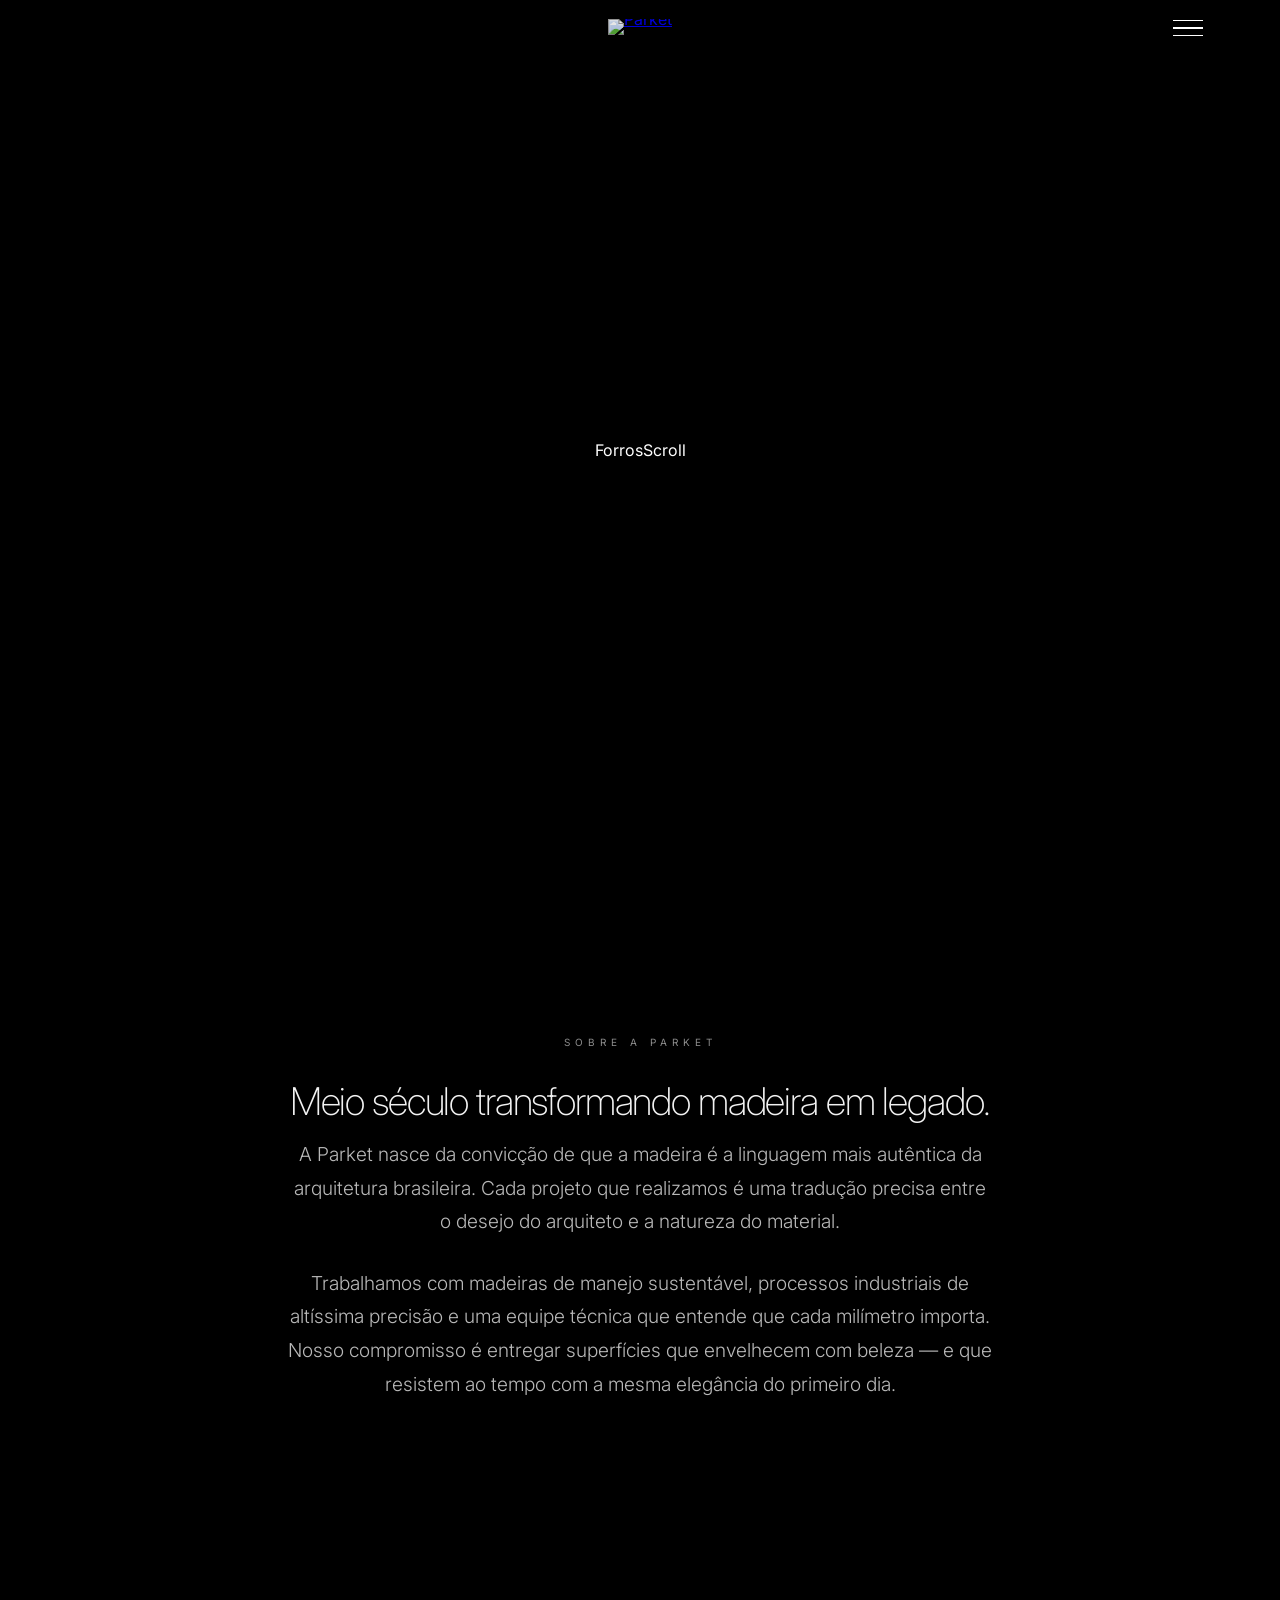
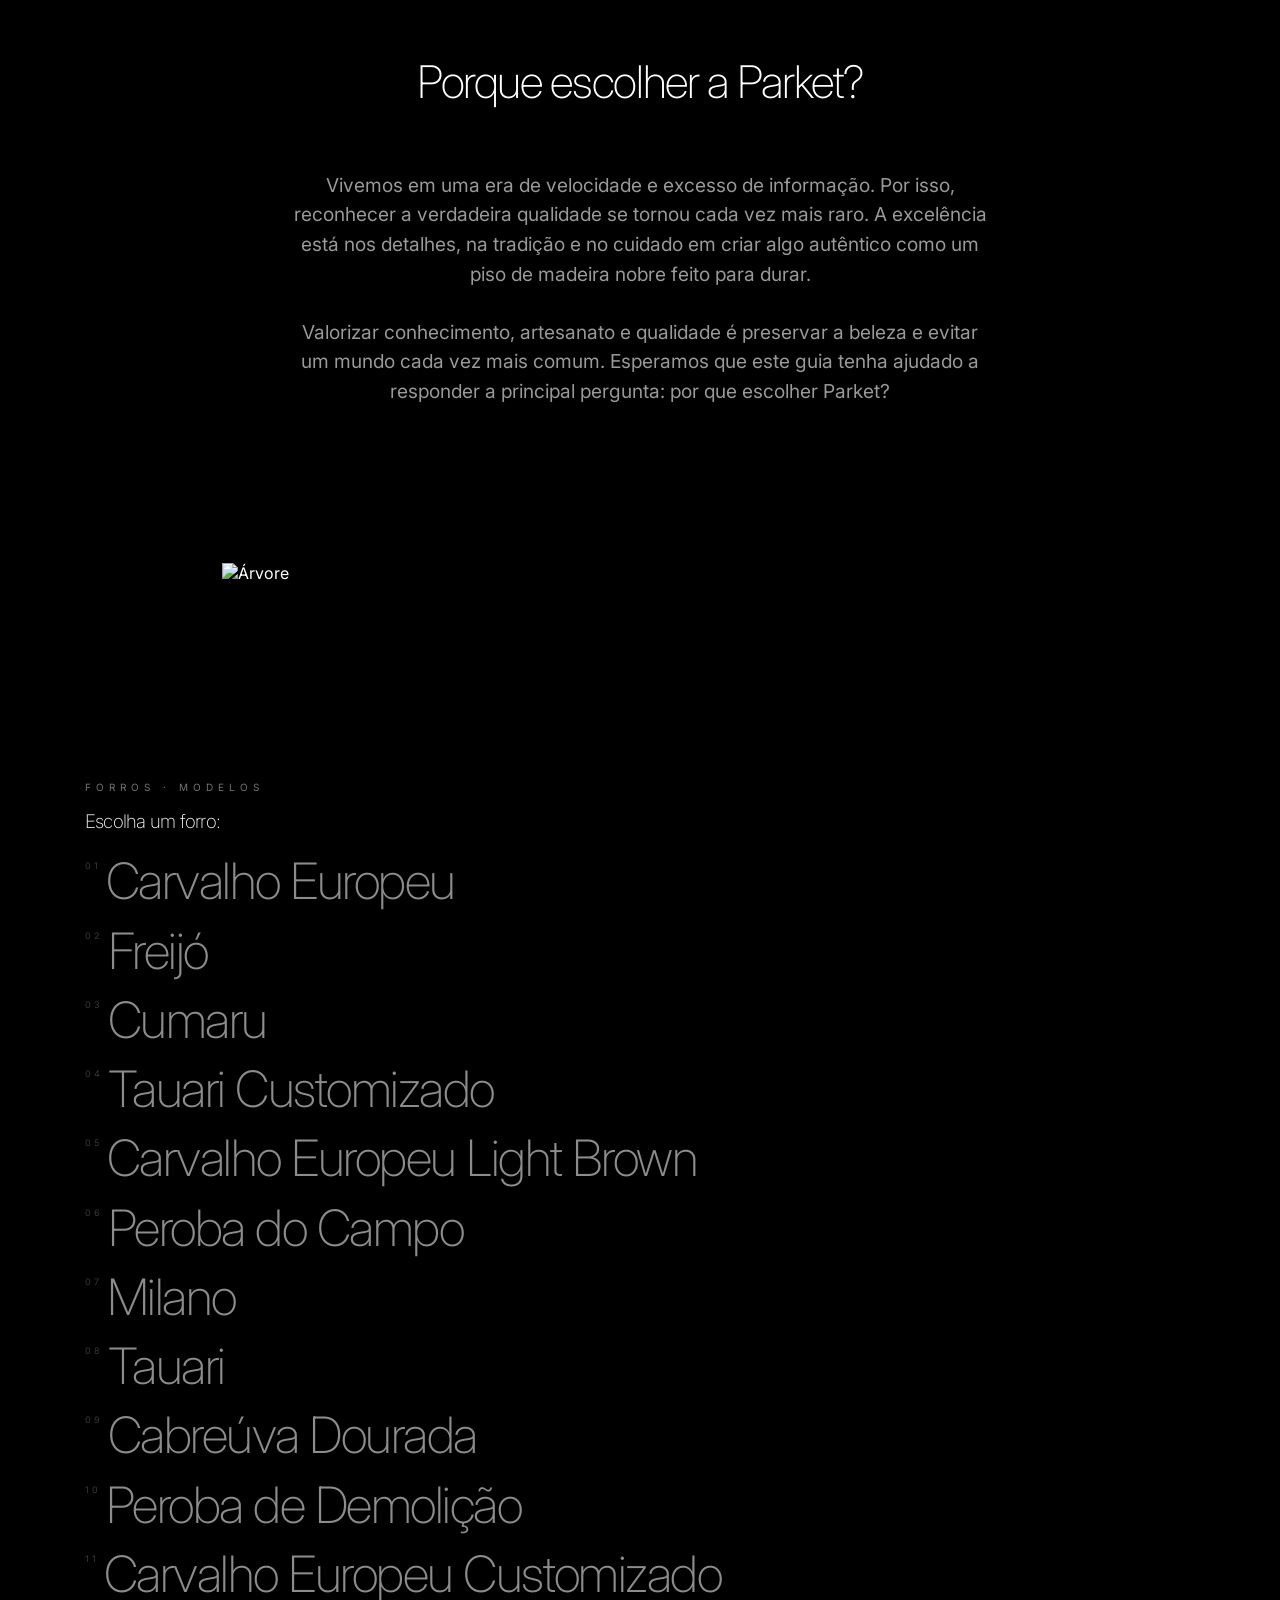
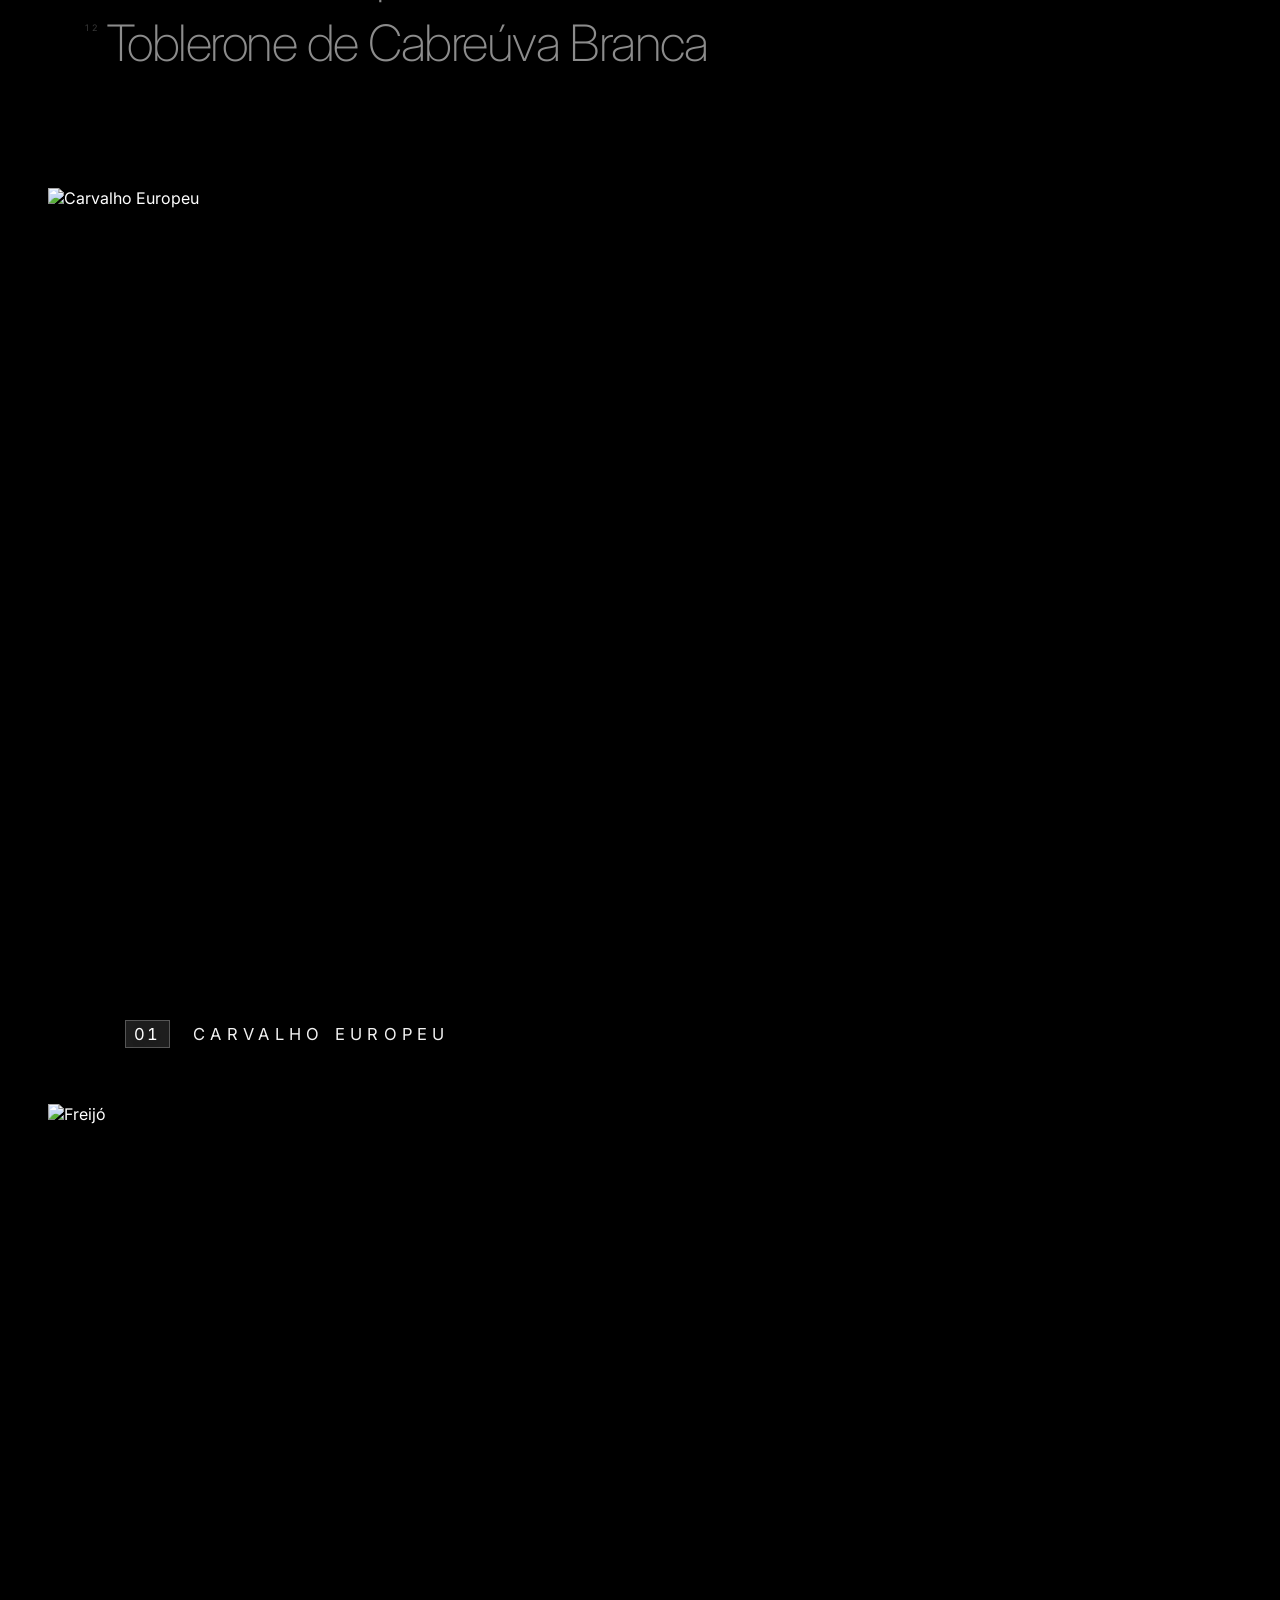
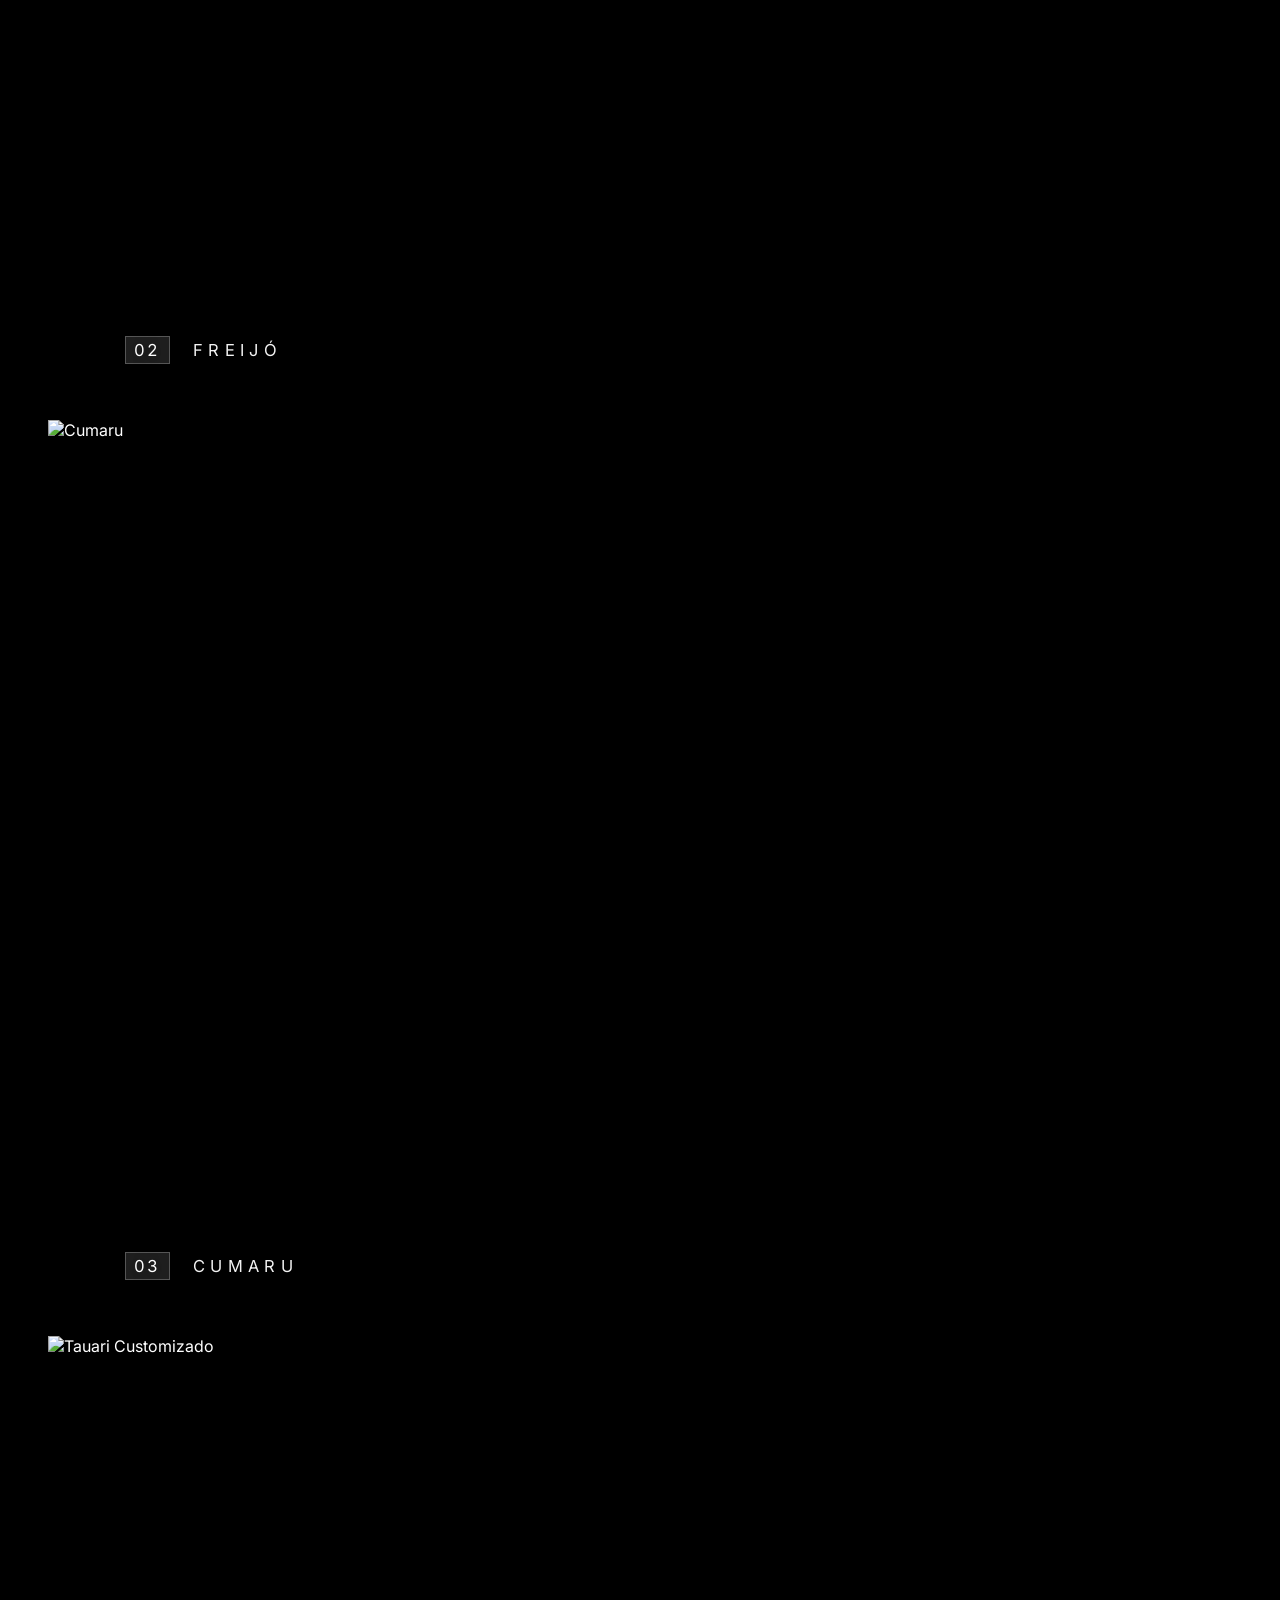
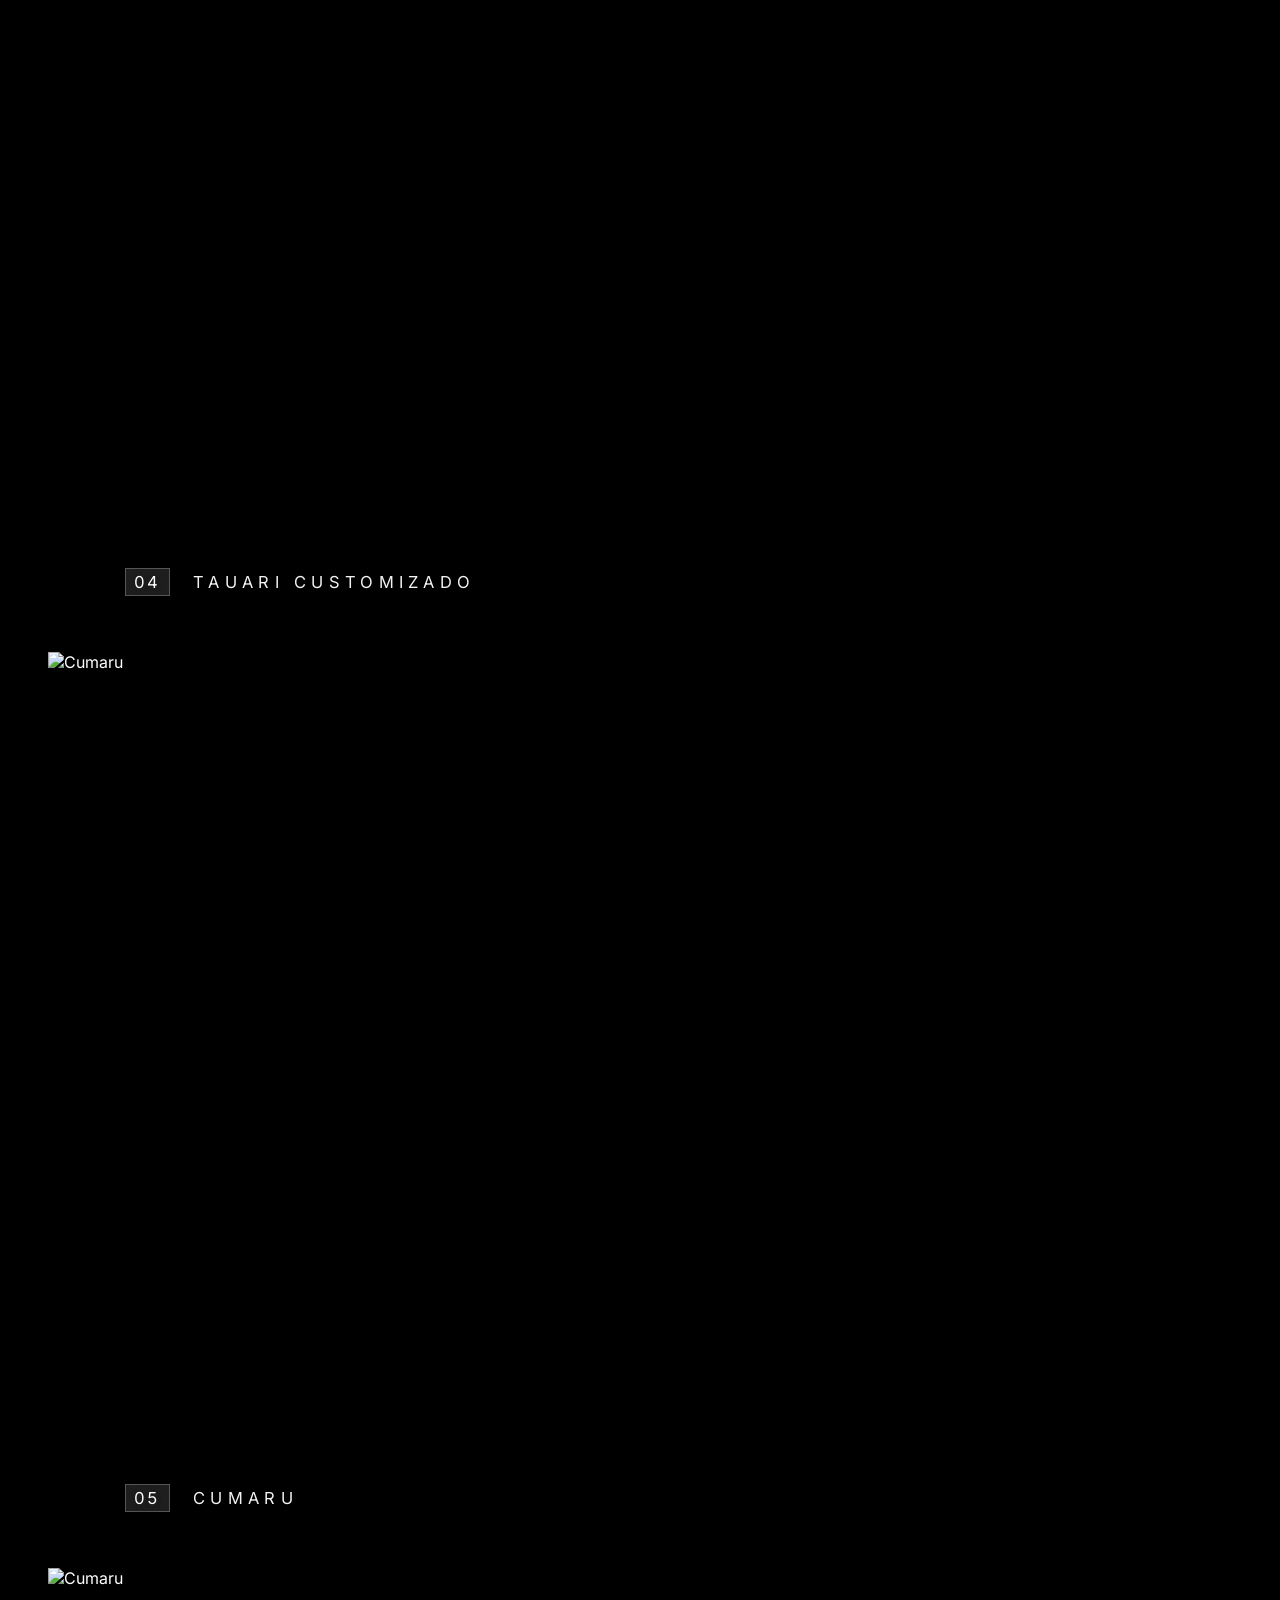
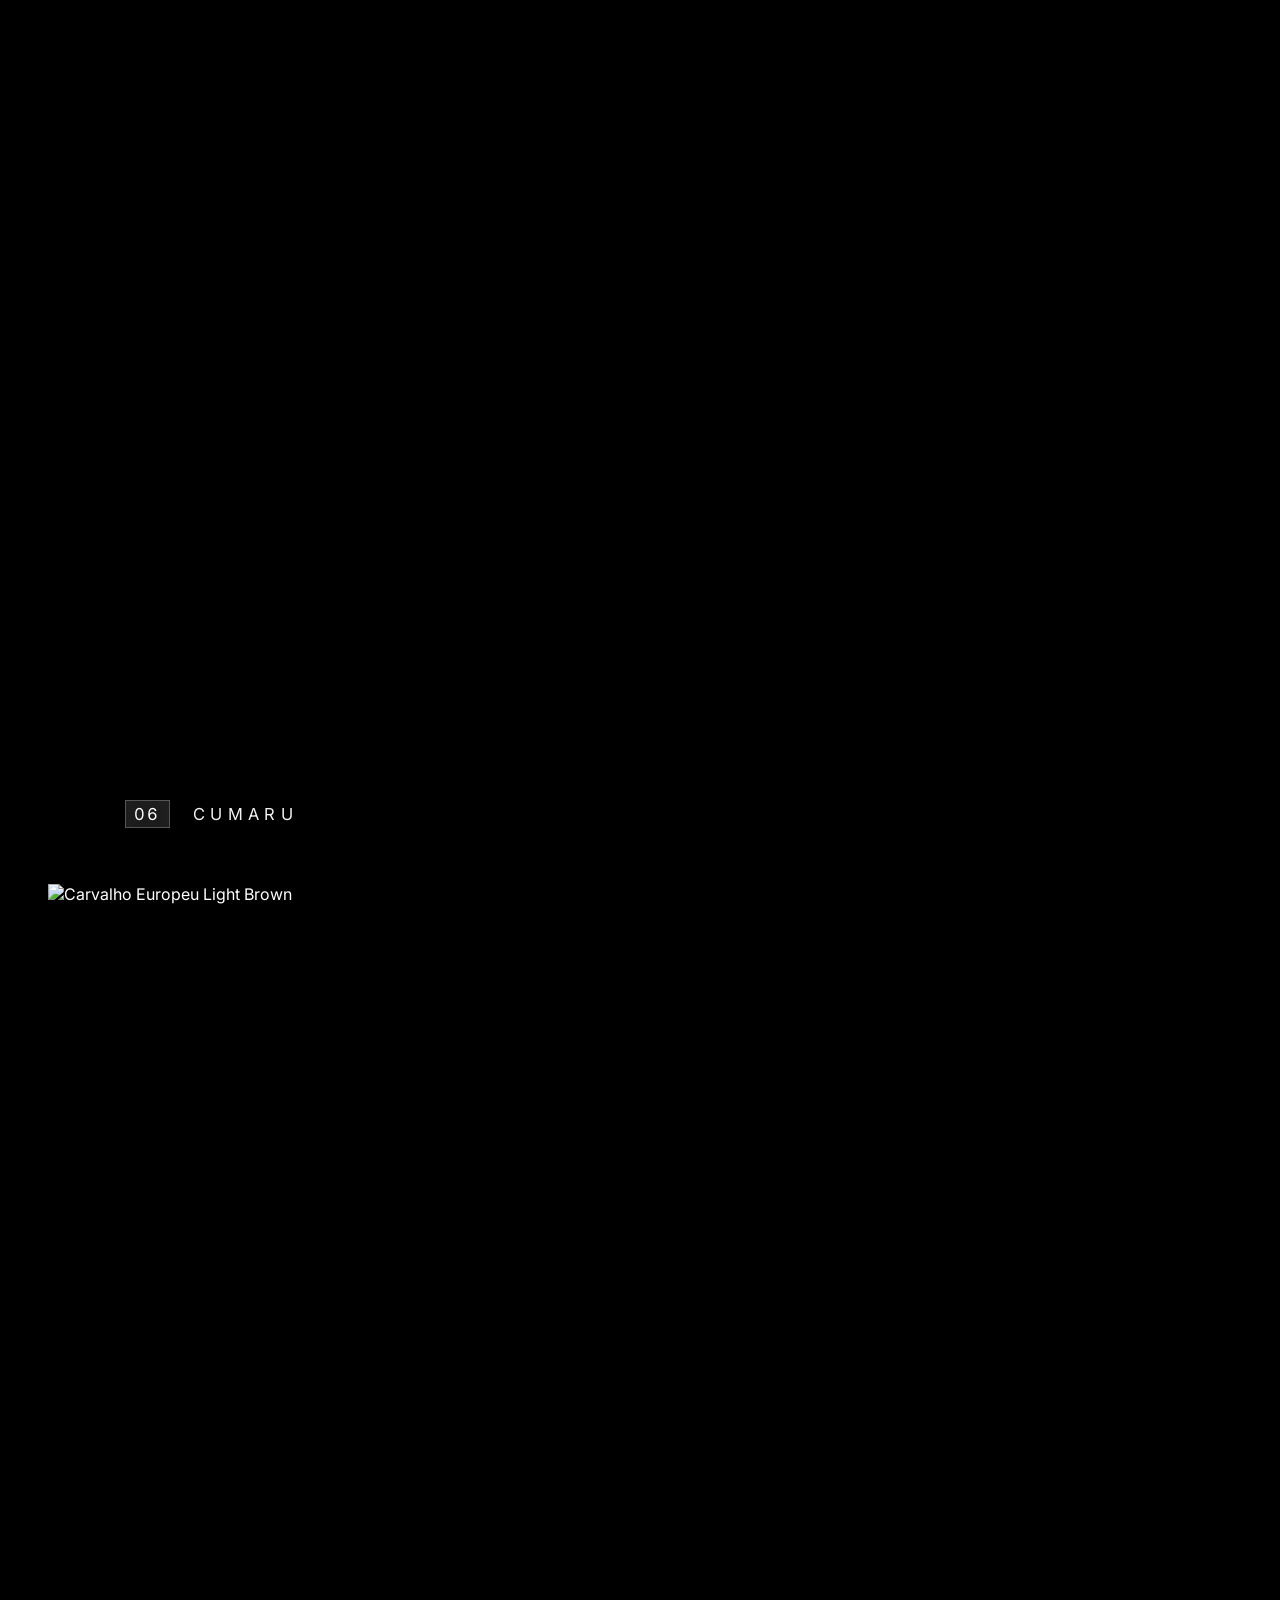
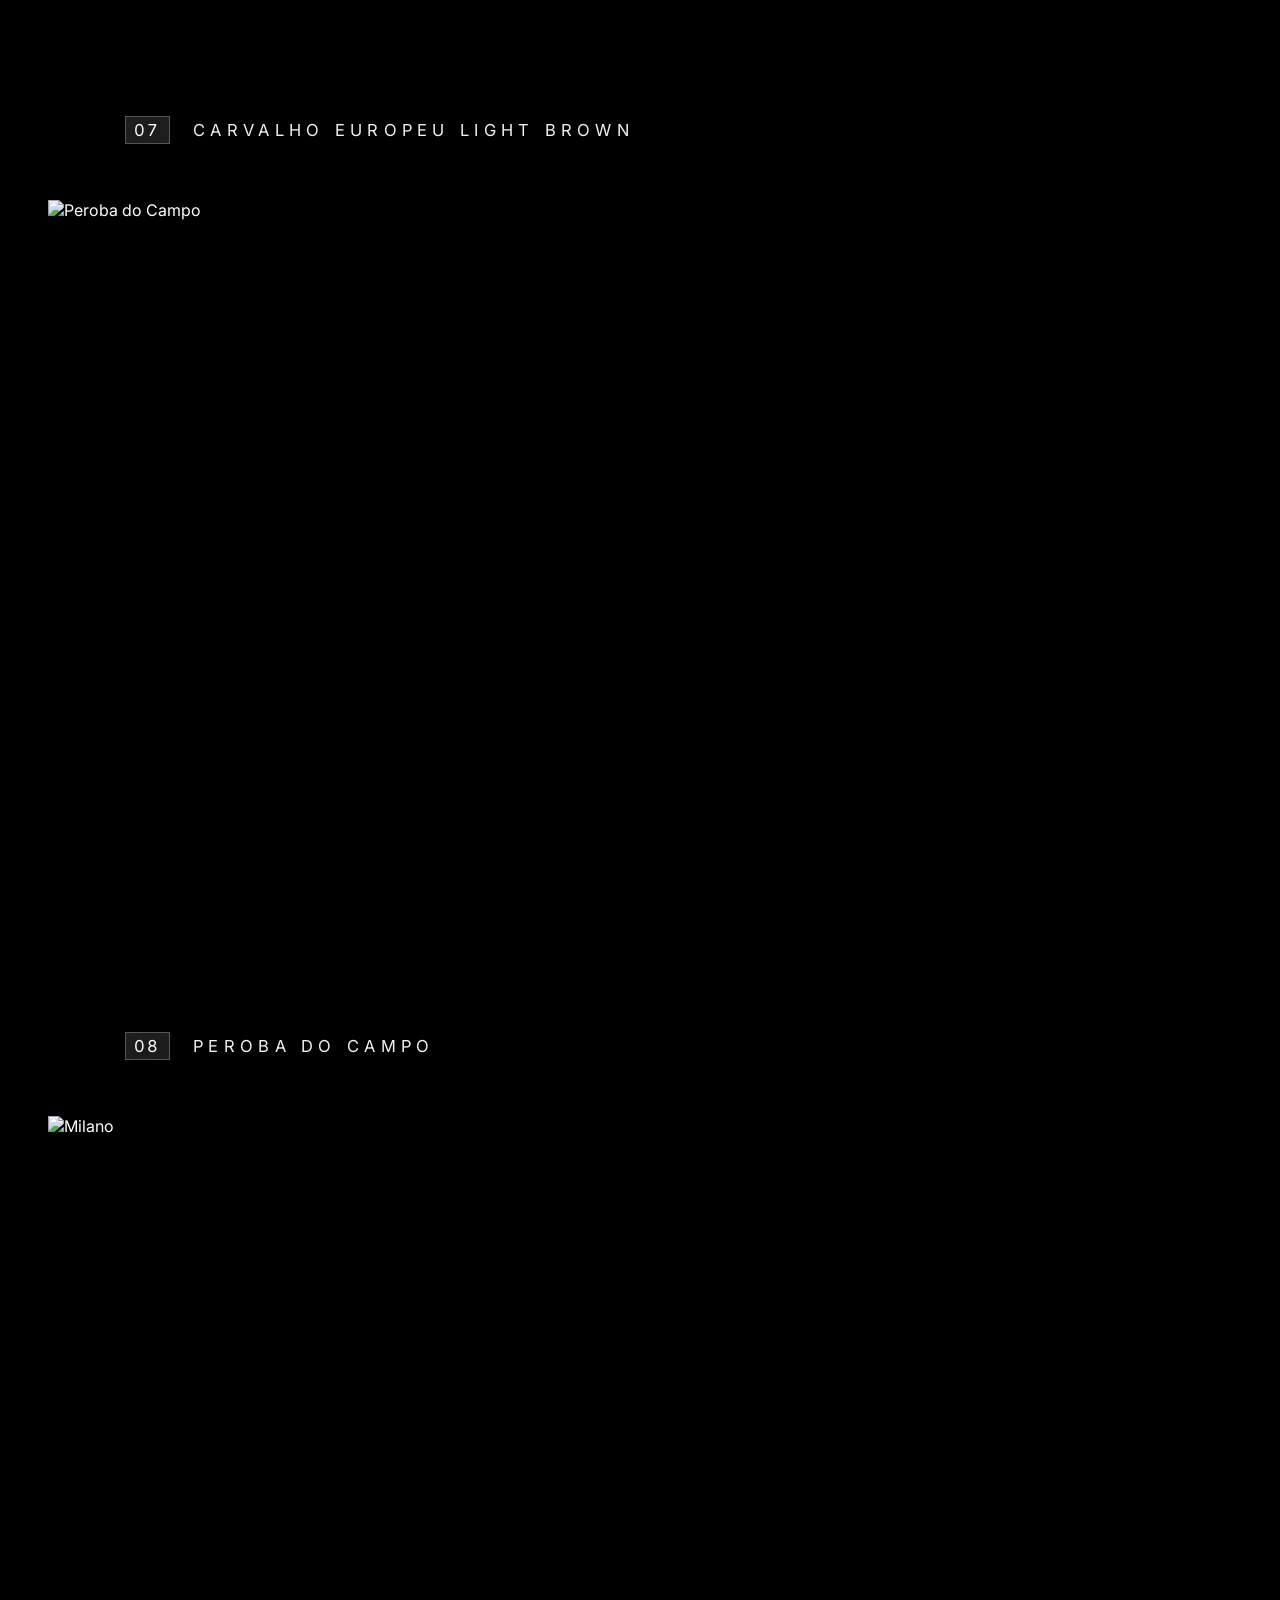
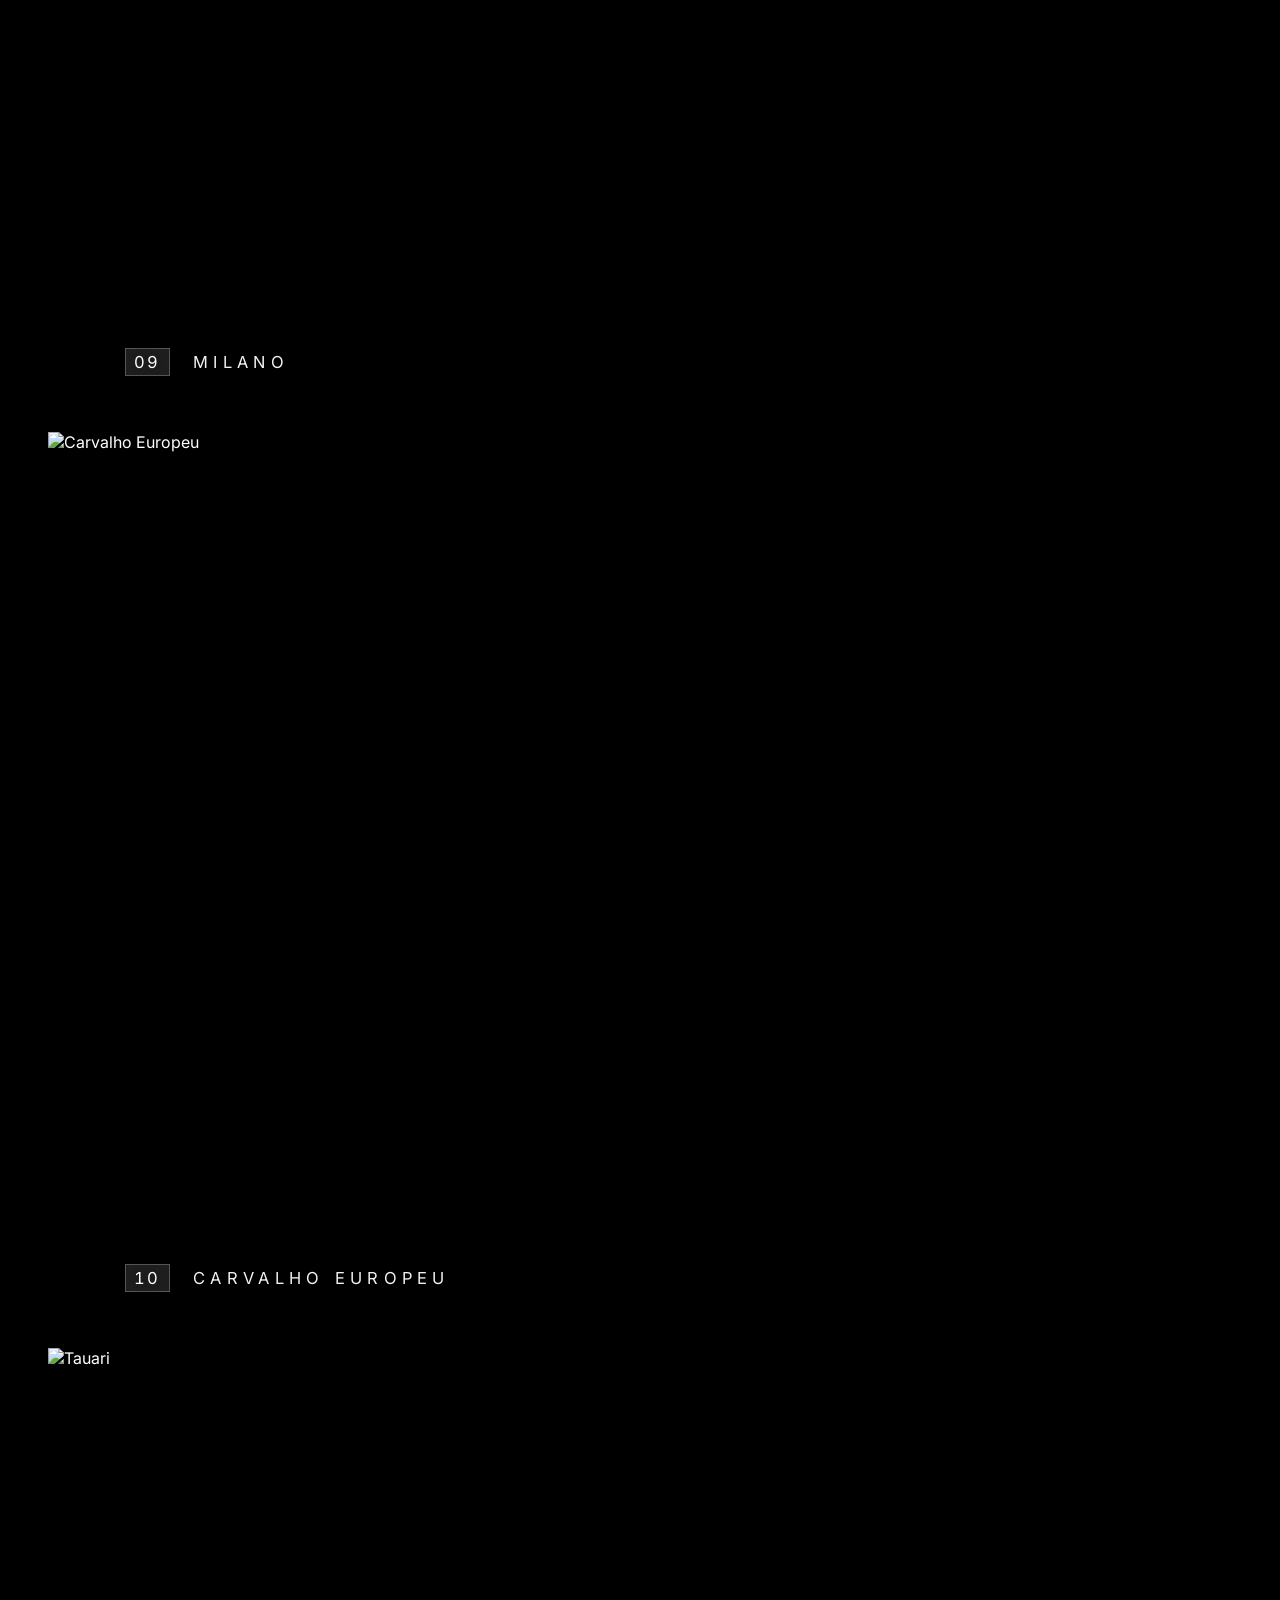
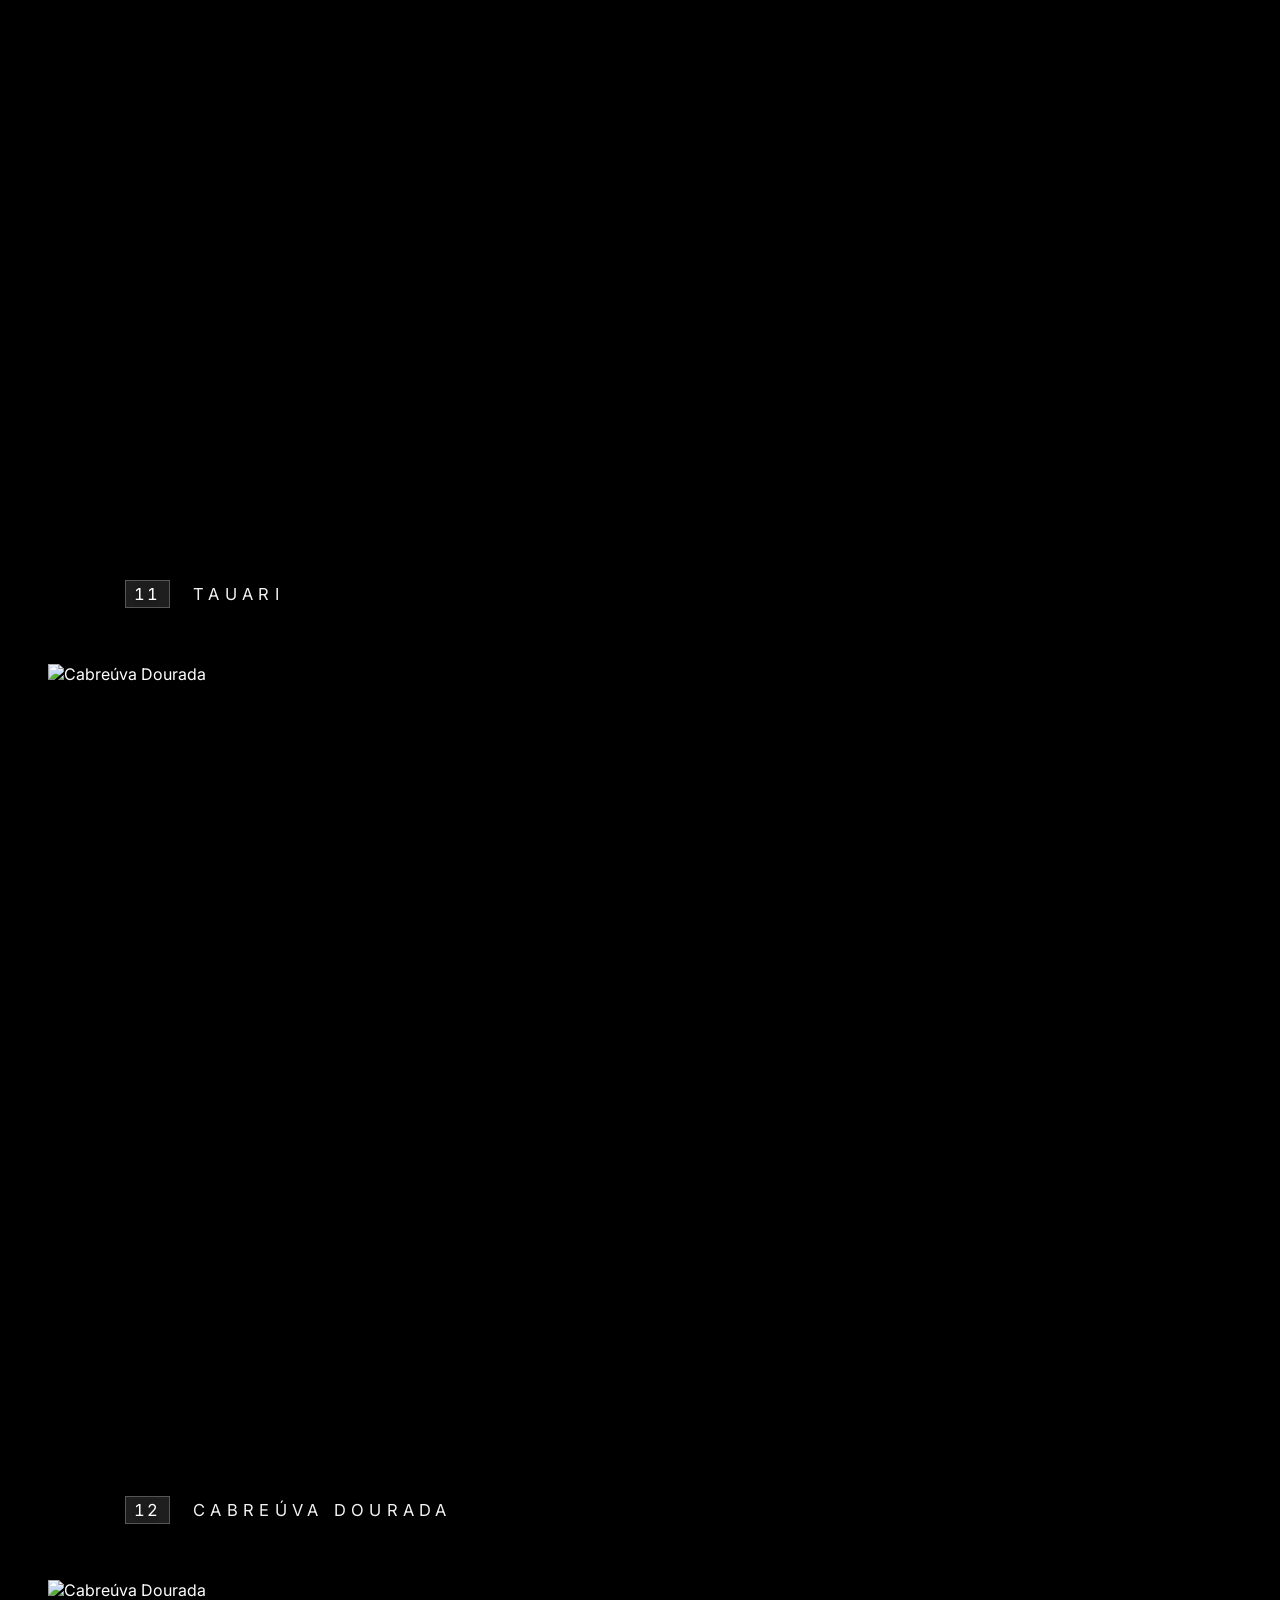
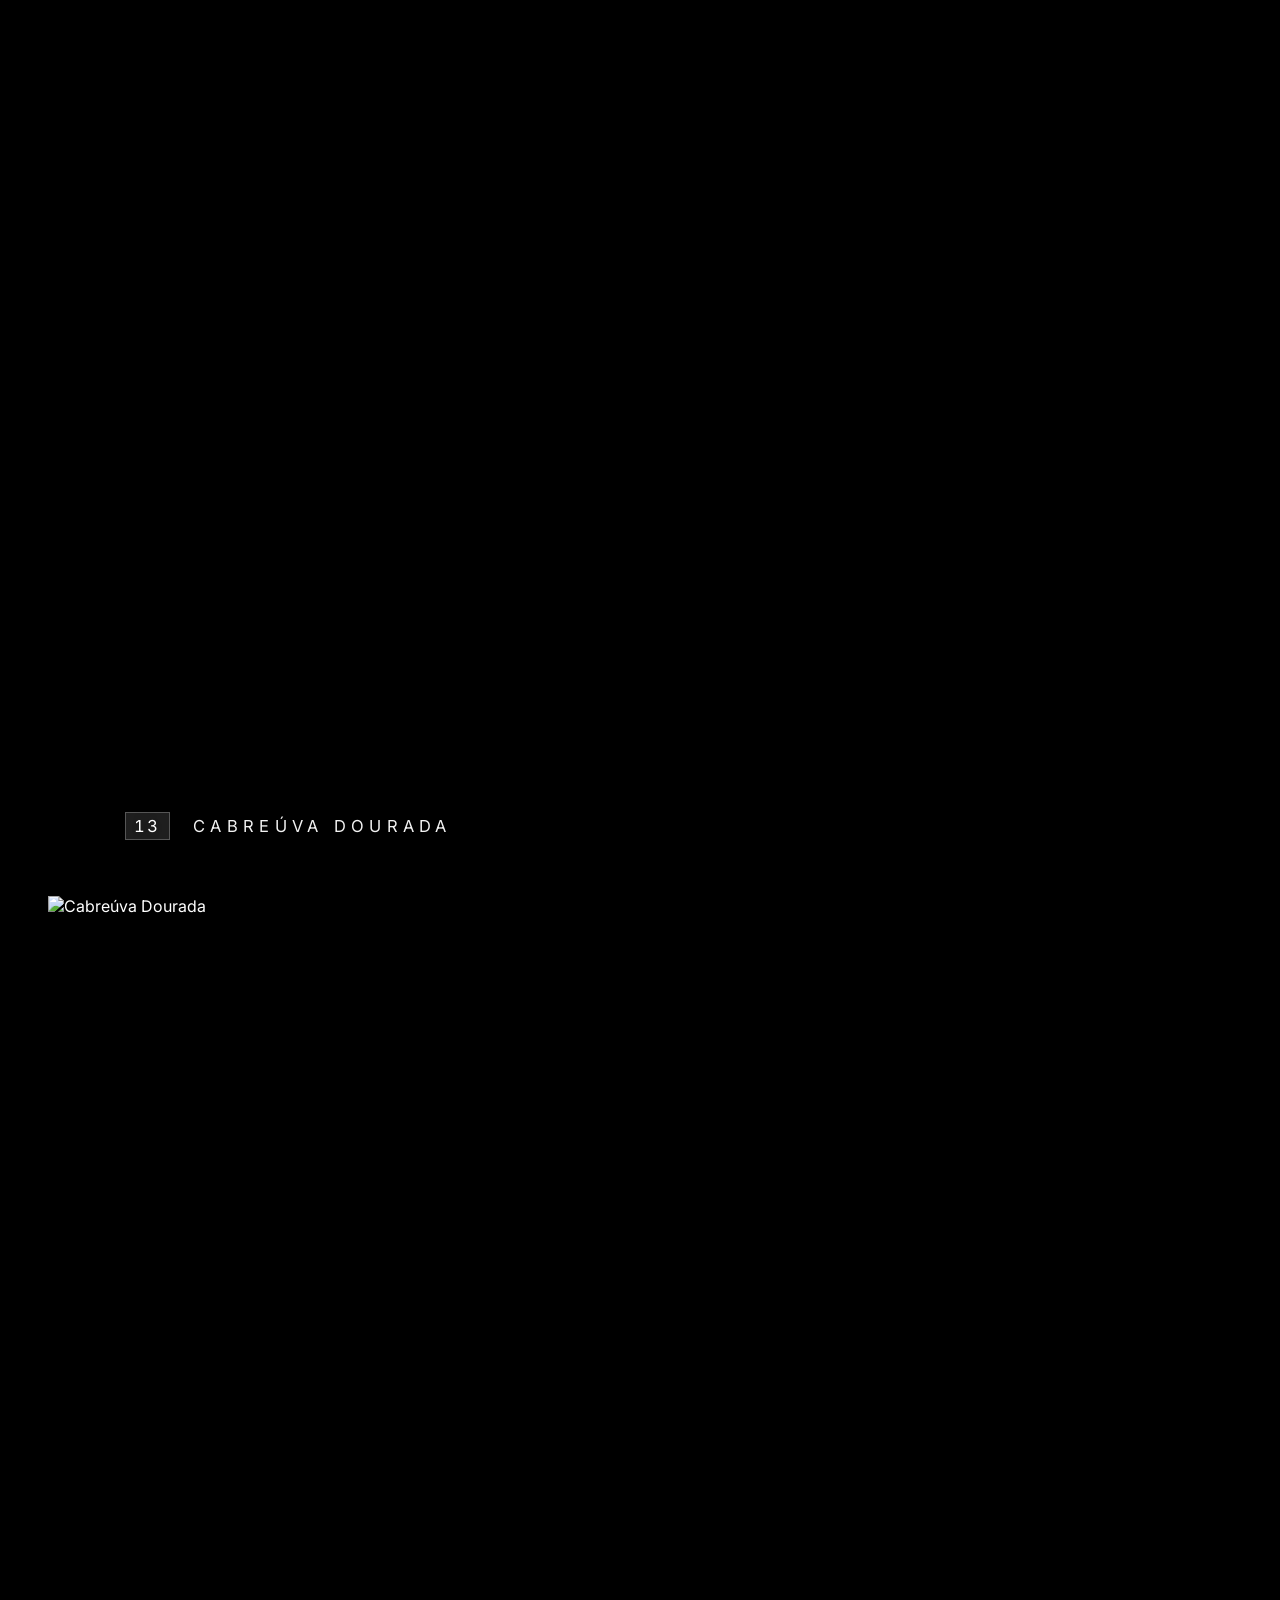
==== _backup-pre-redesign/index.html @ 8584d725 "Atualização do catálogo" ====
<!DOCTYPE html>
<html class="dark" lang="pt-BR">

<head>
  <meta charset="utf-8">
  <meta content="width=device-width, initial-scale=1.0" name="viewport">
  <title>Parket — Catálogo</title>
  <link rel="preconnect" href="https://fonts.googleapis.com">
  <link rel="preconnect" href="https://fonts.gstatic.com" crossorigin>
  <link rel="preconnect" href="https://parket.com.br">
  <link rel="preconnect" href="https://cdn.tailwindcss.com">
  <link rel="preload" as="image" href="autoload/Hero.webp">
  <script src="https://cdn.tailwindcss.com?plugins=forms,container-queries"></script>
  <link href="https://fonts.googleapis.com/css2?family=Inter:wght@100;200;300;400;500;600;700;800;900&display=swap" rel="stylesheet">
  <link href="https://fonts.googleapis.com/css2?family=Roboto:wght@300;400;500;700&display=swap" rel="stylesheet">
  <link href="https://fonts.googleapis.com/css2?family=Material+Symbols+Outlined:wght,FILL@100..700,0..1&display=swap" rel="stylesheet">
  <script src="assets/js/components.js"></script>
  <parket-seo is-main></parket-seo>
  <script>
    tailwind.config = {
      darkMode: "class",
      theme: {
        extend: {
          borderRadius: { "DEFAULT": "0", "lg": "0", "xl": "0", "full": "9999px" },
          colors: { "surface": "#131313", "background": "#000000", "primary": "#ffffff" },
          fontFamily: { "headline": ["Inter"], "body": ["Inter"], "label": ["Inter"] }
        }
      }
    }
  </script>
  <link rel="stylesheet" href="catalogo.css">
</head>

<body class="antialiased selection:bg-white selection:text-black">

  <parket-nav return-url="index.html" return-text=""></parket-nav>

  <!-- Nav bar fixa transparente -->
  <header class="topbar">
    <button id="menu-toggle" class="menu-toggle" type="button" aria-label="Abrir menu" aria-expanded="false">
      <span></span><span></span><span></span>
    </button>
    <a href="#" class="topbar-logo-link" aria-label="Parket">
      <img decoding="async" src="logo-parket.webp" alt="Parket" class="topbar-logo">
    </a>
  </header>

  <!-- Menu de coleções (aberto pelo hambúrguer) -->
  <nav id="menu-overlay" class="menu-overlay" aria-hidden="true" aria-label="Coleções">
    <span class="menu-overlay-label">Coleções</span>
    <ul id="menu-list" class="menu-list"></ul>
  </nav>

  <!-- Side index (right) -->
  <nav id="side-index" class="side-index" aria-label="Índice"></nav>

  <!-- Floating actions -->
  <button id="back-to-top" class="floating-action" type="button" aria-label="Voltar ao topo">
    <span class="material-symbols-outlined">arrow_upward</span>
  </button>

  <!-- ─── HERO ─── -->
  <section id="hero-viewport">
    <div id="hero-sticky">
      <div id="hero-bg" style="background-image: url('autoload/Hero.webp');"></div>
      <div id="hero-content" class="text-center">
        <span class="font-label uppercase tracking-[0.6em] text-[15px] text-white/50">Coleção 2026</span>
      </div>
      <div class="absolute bottom-12 left-1/2 -translate-x-1/2 flex flex-col items-center gap-4 opacity-50">
        <span class="font-label text-[11px] uppercase tracking-[0.4em]">Scroll</span>
        <div class="w-[1px] h-12 bg-gradient-to-b from-white to-transparent"></div>
      </div>
    </div>
  </section>

  <!-- ─── SOBRE A PARKET ─── -->
  <section id="sobre" class="sobre-section">
    <div class="sobre-content">
      <span class="eyebrow fade-up">Sobre a Parket</span>
      <h2 class="sobre-headline fade-up" style="transition-delay: 0.08s">
        Meio século transformando madeira em legado.
      </h2>
      <p class="sobre-text fade-up" style="transition-delay: 0.16s">
        A Parket nasce da convicção de que a madeira é a linguagem mais autêntica da
        arquitetura brasileira. Cada projeto que realizamos é uma tradução precisa entre
        o desejo do arquiteto e a natureza do material.
      </p>
      <p class="sobre-text fade-up" style="transition-delay: 0.24s">
        Trabalhamos com madeiras de manejo sustentável, processos industriais de altíssima
        precisão e uma equipe técnica que entende que cada milímetro importa. Nosso compromisso
        é entregar superfícies que envelhecem com beleza — e que resistem ao tempo com a mesma
        elegância do primeiro dia.
      </p>
    </div>
  </section>

  <!-- ─── PORQUE ESCOLHER A PARKET ─── -->
  <section id="porque-escolher" class="porque-section">
    <div class="porque-inner">
      <h2 class="porque-title fade-up">Porque escolher a <span translate="no" class="notranslate">Parket</span>?</h2>
      <div class="multicamadas-text">
        <p class="fade-up" style="font-size: 19.2px; text-align: center; max-width: 44rem; margin: 0 auto 1.75rem;">Vivemos em uma era de velocidade e excesso de informação. Por isso, reconhecer a verdadeira qualidade se tornou cada vez mais raro. A excelência está nos detalhes, na tradição e no cuidado em criar algo autêntico como um piso de madeira nobre feito para durar.</p>
        <p class="fade-up" style="font-size: 19.2px; text-align: center; max-width: 44rem; margin: 0 auto 1.75rem;">Valorizar conhecimento, artesanato e qualidade é preservar a beleza e evitar um mundo cada vez mais comum. Esperamos que este guia tenha ajudado a responder a principal pergunta: por que escolher <span translate="no" class="notranslate">Parket</span>?</p>
      </div>
    </div>
  </section>

  <!-- ─── ARVORE ─── -->
  <section id="arvore" class="arvore-section">
    <img src="imagens descritivas/Arvore.png" alt="Árvore" class="arvore-img fade-up" data-mouse-parallax="40" loading="eager" decoding="async">
  </section>

  <!-- ─── ESCOLHA UM PRODUTO ─── -->
  <section id="products-index" class="index-block">
    <div class="w-full max-w-screen-xl mx-auto">
      <span class="eyebrow block mb-10 fade-up">Índice</span>
      <h2 class="display-title text-[clamp(1.5rem,3vw,2.4rem)] mb-14 text-white/70 fade-up" style="transition-delay: 0.05s">
        Escolha um produto:
      </h2>
      <nav id="products-nav" class="index-list fade-up" style="transition-delay: 0.12s"></nav>
    </div>
  </section>

  <!-- ─── PRODUCT SECTIONS (injected) ─── -->
  <main id="products" class="relative z-10 bg-black"></main>

  <!-- ─── MADEIRA MULTICAMADAS ─── -->
  <section id="multicamadas" class="multicamadas-section">
    <div class="multicamadas-inner">
      <p class="multicamadas-line fade-up">Madeira multicamadas.</p>
      <p class="multicamadas-line fade-up">O que há por trás dela?</p>
      <p class="multicamadas-line multicamadas-accent fade-up">Estrutura tecnológica</p>
      <p class="multicamadas-line multicamadas-accent fade-up">e mecânica de ponta.</p>
      <img src="imagens descritivas/Camadas.png" alt="Madeira multicamadas" class="multicamadas-img fade-up" data-mouse-parallax="40" loading="lazy" decoding="async">
      <div class="multicamadas-text">
        <p class="fade-up">Se você acredita que aparência e essência devem caminhar juntas, está no lugar certo. Os pisos <span translate="no" class="notranslate">Parket</span> unem beleza, sofisticação e tecnologia em cada detalhe. Assim como em um carro esportivo de alta performance, onde o design impressiona, mas é a engenharia que garante segurança, estabilidade e desempenho, um piso de excelência também vai muito além da superfície. Por trás da estética refinada dos pisos <span translate="no" class="notranslate">Parket</span> existe uma tecnologia estrutural desenvolvida para proporcionar maior estabilidade, durabilidade e conforto. É essa combinação entre aparência impecável e qualidade construtiva que faz toda a diferença.</p>
      </div>
    </div>

    <div class="camadas-block" data-mouse-parallax-host>
      <div class="camadas-text" data-mouse-parallax="40">
        <p class="camadas-line fade-up">Você chamaria</p>
        <p class="camadas-line fade-up">isso</p>
        <p class="camadas-line fade-up">simplesmente</p>
        <p class="camadas-line fade-up">de piso de madeira?</p>
      </div>
      <div class="camadas-img-wrap">
        <img src="CAMADAS MADEIRAS.png" alt="Camadas madeiras" class="camadas-img fade-up" data-mouse-parallax="-50" loading="lazy" decoding="async">
        <img src="PLANTAS.png" alt="" aria-hidden="true" class="camadas-plantas fade-up" data-mouse-parallax="-50" loading="lazy" decoding="async">
      </div>
    </div>
  </section>

  <!-- ─── PARQUET TRADICIONAL OU ENGENHEIRADO ─── -->
  <section id="tradicional-engenheirado" class="tradicional-section">
    <div class="tradicional-inner">
      <h2 class="tradicional-title fade-up">Parquet tradicional ou engenheirado?</h2>
      <img src="madeira.png" alt="Comparativo parquet tradicional vs engenheirado" class="tradicional-img fade-up" data-mouse-parallax="30" loading="lazy" decoding="async">
      <div class="multicamadas-text">
        <p class="fade-up">Existem tantos tipos diferentes de pisos de madeira no mercado hoje em dia – diferentes dimensões, tipos de madeira e acabamentos – que pode ser muito confuso. É fundamental não se guiar apenas por critérios estéticos. Os pisos de madeira são naturalmente procurados por sua beleza e pela sensação de bem-estar que transmitem. Mas nunca se esqueça de que são um componente técnico importante da sua casa e que fatores como estabilidade dimensional, espessura total disponível e resistência térmica desempenham um papel crucial. É por isso que você deve fazer uma distinção importante entre o parquet tradicional e o parquet de madeira engenheirada.</p>
      </div>

      <div class="tradicional-sub">
        <h3 class="tradicional-subtitle fade-up">Piso tradicional</h3>
        <img src="estavel.png" alt="Parquet tradicional" class="tradicional-img fade-up" data-mouse-parallax="30" loading="lazy" decoding="async">
        <div class="multicamadas-text">
          <p class="fade-up">Cada tábua tradicional nada mais é do que uma tira de madeira maciça, sem qualquer tratamento que possa aumentar sua estabilidade. O que é uma vantagem em um móvel antigo, por exemplo, é uma limitação tecnológica para pisos de madeira, onde a madeira é sinônimo de tensão e movimento. Essa falta de tratamento torna o parquet tradicional especialmente sensível a mudanças de umidade e, portanto, sujeito a empenamento. E, à medida que a espessura da tábua aumenta, essa reação tende a se acentuar. O risco é o aparecimento de rachaduras ou fendas antiestéticas e até mesmo, em casos mais extremos, o desprendimento. É por isso que não é recomendado o uso com sistemas de aquecimento de piso e em ambientes sensíveis.</p>
        </div>
      </div>

      <div class="tradicional-sub">
        <h3 class="tradicional-subtitle fade-up">Piso Engenheirado</h3>
        <img src="Engenheirado.png" alt="Parquet engenheirado" class="tradicional-img fade-up" data-mouse-parallax="30" loading="lazy" decoding="async">
        <div class="multicamadas-text">
          <p class="fade-up">O piso engenheirado é feito 100% de madeira pura, com uma estrutura desenvolvida para unir beleza e desempenho. Sua camada superior valoriza a aparência natural da madeira, enquanto a base proporciona maior estabilidade e resistência às variações de umidade. Essa tecnologia permite o uso de tábuas maiores, oferecendo mais sofisticação estética e melhor desempenho técnico em diferentes aplicações.</p>
        </div>
      </div>

      <div class="tradicional-sub">
        <h3 class="tradicional-subtitle fade-up">Como o piso de madeira reage?</h3>
        <img src="Sol.png" alt="Reação da madeira à umidade e temperatura" class="tradicional-img is-small fade-up" data-mouse-parallax="30" loading="lazy" decoding="async">
        <div class="multicamadas-text">
          <p class="fade-up">A madeira é um elemento vivo e, como tal, sensível, reagindo constantemente ao ambiente circundante. É especialmente sensível às variações de umidade e, até certo ponto, adapta-se, ajustando-se lenta e imperceptivelmente por meio de uma série de movimentos que, a longo prazo, alteram suas dimensões. É fácil perceber como essa resposta natural pode ser um problema quando utilizada em pisos, que estão regularmente sujeitos a grandes variações de temperatura em extensas superfícies, além de frequentemente estarem úmidos. Felizmente, pesquisas trouxeram soluções para esse problema. Com a evolução dos pisos engenheirados modernos, madeira e segurança finalmente podem coexistir em perfeita harmonia.</p>
        </div>
      </div>
    </div>
  </section>

  <!-- ─── GUIA TÉCNICO (oculto temporariamente — reativar removendo o atributo hidden) ─── -->
  <section hidden class="relative z-20 bg-black text-white">
    <div class="px-12 max-w-screen-2xl mx-auto pt-32 pb-32">
      <div class="border-t border-white/10 pt-16">
        <span class="eyebrow block mb-6">Guia Técnico</span>
        <h2 class="display-title text-[clamp(2.5rem,4vw,5rem)] mb-20 max-w-3xl">Madeira, um material vivo</h2>

        <div class="grid grid-cols-1 md:grid-cols-2 gap-x-20 gap-y-20">
          <div class="flex flex-col gap-20">
            <div class="fade-up">
              <div class="w-fit">
                <div class="flex items-center gap-2 mb-6">
                  <div class="w-[40.8px] h-[40.8px] md:w-12 md:h-12 rounded-full border border-white/10" style="background:#3a2414;"></div>
                  <div class="w-[40.8px] h-[40.8px] md:w-12 md:h-12 rounded-full border border-white/10" style="background:#5c3a22;"></div>
                  <div class="w-[40.8px] h-[40.8px] md:w-12 md:h-12 rounded-full border border-white/10" style="background:#7d5536;"></div>
                  <div class="w-[40.8px] h-[40.8px] md:w-12 md:h-12 rounded-full border border-white/10" style="background:#9a7758;"></div>
                  <div class="w-[40.8px] h-[40.8px] md:w-12 md:h-12 rounded-full border border-white/10" style="background:#b69c82;"></div>
                  <div class="w-[40.8px] h-[40.8px] md:w-12 md:h-12 rounded-full border border-white/10" style="background:#d0bba5;"></div>
                  <div class="w-[40.8px] h-[40.8px] md:w-12 md:h-12 rounded-full border border-white/10" style="background:#ead8c3;"></div>
                </div>
                <div class="flex items-center justify-between text-[8.5px] md:text-[10px] uppercase tracking-[0.3em] text-white/40">
                  <span>Escuro</span><span>Claro</span>
                </div>
              </div>
            </div>

            <div class="fade-up">
              <h3 class="font-label uppercase tracking-[0.3em] text-[10px] text-white/50 mb-6 flex items-center gap-2">
                <span class="w-1 h-1 bg-white/50 rounded-full"></span> Cor
              </h3>
              <div class="text-white/50 text-sm font-light leading-relaxed space-y-4 max-w-xl">
                <p>A cor da madeira vem dos extrativos que ela contém. A exposição ao ar e à luz modifica esses extrativos, transformando a cor original do parquete ao longo do tempo. Espécies tropicais, por conterem mais extrativos, evoluem para marrons mais escuros.</p>
                <p>Iroko e Parket apresentam as mudanças mais intensas — tábuas originalmente semelhantes podem assumir tonalidades distintas. O Teak varia bastante no início mas se uniformiza com o tempo; o Wengé mantém boa estabilidade de cor.</p>
                <p>Com a luz, a madeira tende ao amarelo, mesmo em acabamentos pigmentados. Exposição solar direta e intensa pode causar descoloração — recomenda-se o uso de cortinas ou filmes UV nos vidros.</p>
              </div>
            </div>

            <div class="fade-up">
              <h3 class="font-label uppercase tracking-[0.3em] text-[10px] text-white/50 mb-6 flex items-center gap-2">
                <span class="w-1 h-1 bg-white/50 rounded-full"></span> Grão Prateado
              </h3>
              <div class="text-white/50 text-sm font-light leading-relaxed space-y-4 max-w-xl">
                <p>Tábuas cortadas em seção radial do tronco apresentam grão reto e reflexos iridescentes — o chamado grão prateado, historicamente valorizado como indicador de qualidade e prestígio.</p>
                <p>A madeira é um material vivo, influenciado por luz, temperatura, umidade e uso. Além da estética, o grão prateado indica melhor desempenho técnico: estabilidade dimensional e impermeabilidade.</p>
              </div>
            </div>
          </div>

          <div class="flex flex-col gap-20">
            <div class="fade-up">
              <h3 class="font-label uppercase tracking-[0.3em] text-[10px] text-white/50 mb-6 flex items-center gap-2">
                <span class="w-1 h-1 bg-white/50 rounded-full"></span> Amostras
              </h3>
              <div class="text-white/50 text-sm font-light leading-relaxed space-y-4 max-w-xl">
                <p>A madeira é um material natural e variegado: cada peça é única. Amostras compostas por poucas tábuas fornecem apenas uma ideia geral do parquete, sem representar fielmente todas as nuances e veios.</p>
                <p>A cor muda com o tempo por exposição à luz e ao ar — um piso recém-instalado pode ter aparência diferente de uma amostra já exposta.</p>
              </div>
            </div>

            <div class="fade-up p-10 flex flex-col items-center" style="background: rgba(255,255,255,0.03); border: 1px solid rgba(255,255,255,0.08);">
              <div class="flex items-center gap-12 mb-4 text-2xl">
                <span>☀️</span><span>🌧️</span>
              </div>
              <div class="flex items-center gap-4 w-full">
                <span class="text-[10px] uppercase tracking-[0.3em] text-white/50 whitespace-nowrap">Clima<br>Seco</span>
                <svg class="w-2.5 h-2.5 text-white/40 flex-shrink-0" viewBox="0 0 10 10" fill="currentColor"><polygon points="8,1 8,9 2,5"/></svg>
                <div class="flex-1 h-12" style="background: linear-gradient(to right, #b98862 0%, #d9ab87 50%, #b98862 100%); clip-path: polygon(0 30%, 100% 10%, 100% 90%, 0 70%);"></div>
                <svg class="w-2.5 h-2.5 text-white/40 flex-shrink-0" viewBox="0 0 10 10" fill="currentColor"><polygon points="2,1 2,9 8,5"/></svg>
                <span class="text-[10px] uppercase tracking-[0.3em] text-white/50 whitespace-nowrap">Clima<br>Úmido</span>
              </div>
              <div class="mt-4 text-[10px] uppercase tracking-[0.3em] text-white/50 flex items-center gap-2">
                <svg class="w-2 h-2" viewBox="0 0 10 10" fill="currentColor"><polygon points="1,2 9,2 5,8"/></svg>
                Retração / Dilatação
                <svg class="w-2 h-2" viewBox="0 0 10 10" fill="currentColor"><polygon points="5,2 9,8 1,8"/></svg>
              </div>
            </div>

            <div class="fade-up">
              <h3 class="font-label uppercase tracking-[0.3em] text-[10px] text-white/50 mb-6 flex items-center gap-2">
                <span class="w-1 h-1 bg-white/50 rounded-full"></span> Condições Climáticas
              </h3>
              <div class="text-white/50 text-sm font-light leading-relaxed space-y-4 max-w-xl">
                <p>A madeira dilata e retrai conforme umidade e temperatura. O ideal é manter o ar entre 15°C e 30°C e a umidade relativa entre 45% e 65% — faixa também ideal para as pessoas — durante e após a instalação.</p>
                <p>No inverno pode ser necessário umidificar o ar. Em pisos com aquecimento, a superfície nunca deve ultrapassar 27°C; evite cobri-la com tapetes grossos que retenham calor.</p>
                <p>Produtos Parket com suporte de compensado de bétula (ver Especificações Técnicas) toleram condições mais severas — umidade a partir de 30% e superfície até 29°C — mantendo a integridade.</p>
              </div>
            </div>
          </div>
        </div>
      </div>
    </div>
  </section>

  <!-- ─── Lightbox ─── -->
  <div id="lightbox">
    <button class="lb-btn lb-close" onclick="closeLightbox()"><span class="material-symbols-outlined">close</span></button>
    <button class="lb-btn lb-prev" onclick="lbPrev()"><span class="material-symbols-outlined">chevron_left</span></button>
    <img decoding="async" id="lightbox-img" src="" alt="Zoom">
    <button class="lb-btn lb-next" onclick="lbNext()"><span class="material-symbols-outlined">chevron_right</span></button>
  </div>

  <script>window.PARKET_FILTER = 'forros';</script>
  <script defer src="catalogo.js"></script>
</body>
</html>
---- _backup-pre-redesign/catalogo.css ----
:root { --scroll-progress: 0; }

    html { scroll-behavior: smooth; }

    body {
      background-color: #000;
      color: #fff;
      font-family: 'Inter', sans-serif;
      overflow-x: hidden;
    }

    parket-nav > nav { display: none !important; }

    /* ── Nav bar fixa transparente (sem faixa) ── */
    .topbar {
      position: fixed;
      top: 0;
      left: 0;
      right: 0;
      z-index: 140;
      display: flex;
      align-items: center;
      justify-content: center;
      padding: 1.2rem 6vw;
      background: transparent;
      pointer-events: none;
    }
    .topbar > * { pointer-events: auto; }
    /* Hambúrguer (canto direito da navbar) */
    .menu-toggle {
      position: absolute;
      right: 6vw;
      top: 50%;
      transform: translateY(-50%);
      width: 30px;
      height: 22px;
      display: flex;
      flex-direction: column;
      justify-content: center;
      gap: 6px;
      background: transparent;
      border: 0;
      cursor: pointer;
      padding: 0;
      z-index: 160;
    }
    .menu-toggle span {
      display: block;
      width: 100%;
      height: 1.5px;
      background: #fff;
      transition: transform 0.4s cubic-bezier(0.16,1,0.3,1), opacity 0.3s ease;
    }
    .menu-toggle.is-open span:nth-child(1) { transform: translateY(7.5px) rotate(45deg); }
    .menu-toggle.is-open span:nth-child(2) { opacity: 0; }
    .menu-toggle.is-open span:nth-child(3) { transform: translateY(-7.5px) rotate(-45deg); }
    @media (max-width: 768px) {
      .menu-toggle { right: 7vw; width: 26px; height: 20px; }
    }

    /* Menu overlay de coleções */
    .menu-overlay {
      position: fixed;
      inset: 0;
      z-index: 145;
      background: rgba(0,0,0,0.92);
      backdrop-filter: blur(24px) saturate(140%);
      -webkit-backdrop-filter: blur(24px) saturate(140%);
      display: flex;
      flex-direction: column;
      align-items: center;
      justify-content: center;
      gap: 2.5rem;
      opacity: 0;
      visibility: hidden;
      transition: opacity 0.5s ease, visibility 0.5s ease;
    }
    .menu-overlay.is-open { opacity: 1; visibility: visible; }
    .menu-overlay-label {
      font-size: 11px;
      letter-spacing: 0.4em;
      text-transform: uppercase;
      color: rgba(255,255,255,0.4);
    }
    .menu-list {
      list-style: none;
      margin: 0;
      padding: 0;
      display: flex;
      flex-direction: column;
      align-items: flex-end;
      gap: 0.6rem;
    }
    .menu-list li {
      opacity: 0;
      transform: translateY(18px);
      transition: opacity 0.5s ease, transform 0.6s cubic-bezier(0.16,1,0.3,1);
    }
    .menu-overlay.is-open .menu-list li { opacity: 1; transform: translateY(0); }
    .menu-overlay.is-open .menu-list li:nth-child(1) { transition-delay: 0.10s; }
    .menu-overlay.is-open .menu-list li:nth-child(2) { transition-delay: 0.16s; }
    .menu-overlay.is-open .menu-list li:nth-child(3) { transition-delay: 0.22s; }
    .menu-overlay.is-open .menu-list li:nth-child(4) { transition-delay: 0.28s; }
    .menu-overlay.is-open .menu-list li:nth-child(5) { transition-delay: 0.34s; }
    .menu-overlay.is-open .menu-list li:nth-child(6) { transition-delay: 0.40s; }
    .menu-overlay.is-open .menu-list li:nth-child(7) { transition-delay: 0.46s; }
    .menu-overlay.is-open .menu-list li:nth-child(8) { transition-delay: 0.52s; }
    .menu-list a {
      font-weight: 200;
      letter-spacing: -0.02em;
      font-size: clamp(1.8rem, 5vw, 3.25rem);
      color: rgba(255,255,255,0.55);
      text-decoration: none;
      transition: color 0.3s ease, letter-spacing 0.4s ease;
      line-height: 1.15;
    }
    .menu-list a:hover { color: #fff; letter-spacing: 0.01em; }

    .topbar-logo-link {
      display: inline-flex;
      line-height: 0;
    }
    .topbar-logo {
      height: 18px;
      width: auto;
      opacity: 0.9;
      transition: opacity 0.3s ease;
    }
    .topbar-logo-link:hover .topbar-logo { opacity: 1; }
    @media (max-width: 768px) {
      .topbar { padding: 1rem 7vw; }
      .topbar-logo { height: 15px; }
    }

    /* ── Hero with parallax zoom ── */
    #hero-viewport { height: 100vh; position: relative; background: #000; }
    #hero-sticky {
      position: fixed; inset: 0; height: 100vh;
      display: flex; align-items: center; justify-content: center;
      overflow: hidden; z-index: 1;
    }
    #hero-bg {
      position: absolute; inset: 0;
      background-size: cover; background-position: center;
      filter: brightness(0.4);
    }
    #hero-content { position: relative; z-index: 10; color: #fff; }

    /* ── Generic editorial typography ── */
    .eyebrow {
      font-size: 10px;
      letter-spacing: 0.5em;
      text-transform: uppercase;
      color: rgba(255,255,255,0.45);
      font-weight: 400;
    }
    .display-title {
      font-weight: 200;
      letter-spacing: -0.04em;
      line-height: 0.88;
    }

    /* ── Sobre a Parket (fundo preto, sem imagem) ── */
    .sobre-section {
      position: relative;
      display: flex;
      align-items: center;
      justify-content: center;
      z-index: 4;
      padding: 8rem 8vw;
      background: #000;
    }
    .sobre-content {
      max-width: 52rem;
      text-align: center;
      color: #fff;
      position: relative;
      z-index: 2;
    }
    .sobre-content .eyebrow {
      display: block;
      margin-bottom: 2rem;
      color: rgba(255,255,255,0.55);
    }
    .sobre-headline {
      font-weight: 200;
      letter-spacing: -0.03em;
      line-height: 1.1;
      font-size: clamp(1.27rem, 2.99vw, 2.42rem);
      color: rgba(255,255,255,0.95);
      margin: 0 0 1rem;
      white-space: nowrap;
    }
    .sobre-text {
      font-size: clamp(1rem, 1.5vw, 1.2rem);
      font-weight: 300;
      line-height: 1.75;
      color: rgba(255,255,255,0.72);
      margin: 0 auto;
      max-width: 44rem;
    }
    /* Espaço (linha em branco) entre os dois parágrafos */
    .sobre-text + .sobre-text { margin-top: 1.75rem; }
    @media (max-width: 768px) {
      .sobre-section { padding: 5rem 7vw; min-height: 80vh; }
      .sobre-headline { font-size: 1.25rem; margin-bottom: 1.5rem; white-space: normal; }
      .sobre-text { font-size: 0.98rem; line-height: 1.7; }
    }

    /* ── O que está por trás da Parket ── (fundo branco · texto preto) */
    .por-tras-section {
      background: #fff;
      color: #111;
      padding: 12rem 8vw 16rem;
      display: flex;
      flex-direction: column;
      align-items: center;
      justify-content: flex-start;
      min-height: 100vh;
      position: relative;
      z-index: 4;
    }
    .por-tras-content {
      max-width: 60rem;
      text-align: center;
      margin-bottom: 4rem;
    }
    .por-tras-question {
      font-size: clamp(1.75rem, 3.5vw, 2.75rem);
      font-weight: 200;
      letter-spacing: -0.02em;
      line-height: 1.15;
      color: rgba(0,0,0,0.55);
      margin: 0 0 3rem;
    }
    .por-tras-answer {
      font-size: clamp(2rem, 5vw, 4rem);
      font-weight: 200;
      letter-spacing: -0.03em;
      line-height: 1.1;
      color: #111;
      margin: 0;
    }
    @media (max-width: 768px) {
      .por-tras-section { padding: 5rem 7vw; min-height: 60vh; }
      .por-tras-question { margin-bottom: 2rem; }
    }

    /* Bloco madeira + card (foto à esquerda · card preto sobreposto à direita) */
    .madeira-feature {
      max-width: 82rem;
      margin: 6rem auto 0;
      padding: 0 0 7rem;
      width: 100%;
      position: relative;
    }
    .mf-photo {
      width: 55%;
      max-width: 38rem;
      margin: 0;
      position: relative;
      z-index: 1;
      will-change: transform;
    }
    .mf-photo img {
      display: block;
      width: 100%;
      height: auto;
      filter: grayscale(0.18) contrast(1.05);
    }
    .mf-plus {
      position: absolute;
      right: -42px;
      bottom: -42px;
      width: 84px;
      height: 84px;
      border: 1px solid rgba(43,38,31,0.5);
      border-radius: 50%;
      color: #2b261f;
      display: flex;
      align-items: center;
      justify-content: center;
      font-size: 34px;
      font-weight: 200;
      line-height: 1;
      background: #c0bda6;
      z-index: 4;
      pointer-events: none;
      will-change: transform;
    }
    .mf-card {
      position: absolute;
      right: 0;
      bottom: 0;
      width: 50%;
      background: #111;
      color: #fff;
      padding: 3.5rem 3rem;
      text-align: left;
      box-shadow: 0 30px 80px rgba(0,0,0,0.35);
      z-index: 2;
      will-change: transform;
    }
    .mf-card h3 {
      font-size: clamp(1.5rem, 2.2vw, 2.1rem);
      font-weight: 400;
      letter-spacing: -0.01em;
      line-height: 1.15;
      margin: 0 0 1.5rem;
      color: #fff;
    }
    .mf-card-body {
      font-size: 0.95rem;
      font-weight: 300;
      line-height: 1.7;
      color: rgba(255,255,255,0.78);
      margin: 0;
    }
    @media (max-width: 900px) {
      .madeira-feature { margin-top: 4rem; padding-bottom: 3rem; }
      .mf-photo { width: 100%; }
      .mf-plus { right: -22px; bottom: -22px; width: 56px; height: 56px; font-size: 24px; }
      .mf-card {
        position: relative;
        width: 90%;
        margin: -40px auto 0;
        padding: 2.25rem 1.75rem;
      }
      .mf-card h3 { font-size: 1.4rem; margin-bottom: 1rem; }
      .mf-card-body { font-size: 0.95rem; }
    }

    /* Imagem da madeira (centrada na seção "Por trás da Parket") */
    .por-tras-madeira {
      max-width: 60rem;
      width: 100%;
      margin: 6rem auto 0;
      padding: 0;
      display: block;
    }
    .por-tras-madeira img {
      display: block;
      width: 100%;
      height: auto;
    }
    @media (max-width: 900px) {
      .por-tras-madeira { margin-top: 3rem; max-width: 92%; }
    }

    /* Foto da família + heading (foto centralizada, texto sobreposto à esquerda) */
    .por-tras-feature {
      max-width: 82rem;
      margin: 8rem auto 0;
      padding: 0 0 8rem;
      width: 100%;
      display: grid;
      grid-template-columns: 1fr;
      align-items: center;
      position: relative;
    }
    .ptf-heading {
      grid-column: 1;
      grid-row: 1;
      align-self: center;
      justify-self: start;
      font-family: 'Inter', sans-serif;
      font-weight: 700;
      font-size: clamp(1.4rem, 2.4vw, 2.1rem);
      letter-spacing: -0.005em;
      line-height: 1.1;
      color: #c0bda6;
      text-transform: uppercase;
      margin: 0;
      text-align: left;
      max-width: 22rem;
      z-index: 2;
      will-change: transform;
    }
    .ptf-heading .w {
      transition: color 0.3s ease;
      cursor: default;
    }
    .ptf-heading .w:hover {
      color: #000;
    }
    .ptf-photo {
      grid-column: 1;
      grid-row: 1;
      justify-self: center;
      width: 55%;
      max-width: 38rem;
      margin: 0;
      z-index: 1;
    }
    .ptf-photo img {
      display: block;
      width: 100%;
      height: auto;
      filter: grayscale(0.18) contrast(1.05);
    }
    .ptf-plus {
      position: absolute;
      right: -42px;
      bottom: -42px;
      width: 84px;
      height: 84px;
      border: 1px solid rgba(0,0,0,0.7);
      border-radius: 50%;
      color: #111;
      display: flex;
      align-items: center;
      justify-content: center;
      font-size: 34px;
      font-weight: 200;
      line-height: 1;
      background: #fff;
      z-index: 3;
      pointer-events: none;
    }
    .ptf-card {
      position: absolute;
      right: 0;
      bottom: 0;
      width: 46%;
      background: #111;
      color: #fff;
      padding: 3.5rem 3rem;
      box-shadow: 0 30px 80px rgba(0,0,0,0.25);
      z-index: 2;
    }
    .ptf-card h3 {
      font-size: clamp(1.5rem, 2.2vw, 2.1rem);
      font-weight: 300;
      letter-spacing: -0.02em;
      line-height: 1.15;
      margin: 0 0 1.5rem;
      color: #fff;
    }
    .ptf-card-body {
      font-size: 0.95rem;
      font-weight: 300;
      line-height: 1.7;
      color: rgba(255,255,255,0.75);
      margin: 0;
    }
    @media (max-width: 900px) {
      .por-tras-feature {
        margin-top: 4rem;
        padding-bottom: 4rem;
        grid-template-columns: 1fr;
        gap: 2rem;
      }
      .ptf-heading {
        text-align: center;
        font-size: 1.5rem;
      }
      .ptf-photo { width: 100%; max-width: 90%; margin: 0 auto; }
      .ptf-plus {
        right: -22px;
        bottom: -22px;
        width: 56px;
        height: 56px;
        font-size: 24px;
      }
      .ptf-card {
        position: relative;
        width: 90%;
        margin: -40px auto 0;
        padding: 2.25rem 1.75rem;
      }
      .ptf-card h3 { font-size: 1.4rem; margin-bottom: 1rem; }
      .ptf-card-body { font-size: 0.95rem; line-height: 1.65; }
    }

    /* ── Processo Parket (5 pilares · BG preto · ilustrações animadas) ── */
    .processo-section {
      background: #000;
      color: #fff;
      padding: 9rem 0 7rem;
      position: relative;
      z-index: 5;
      overflow: hidden;
    }
    .processo-section .eyebrow { color: rgba(255,255,255,0.50); }
    .processo-wrap {
      max-width: 80rem;
      margin: 0 auto;
      padding: 0 6vw;
      position: relative;
    }
    .processo-header { margin-bottom: 5rem; position: relative; z-index: 3; }

    /* ── Composição artística (anéis de carvalho + elementos parallax) ── */
    .processo-hero {
      position: relative;
      width: 100%;
      height: clamp(420px, 70vh, 720px);
      margin: 0 0 8rem;
      pointer-events: none;
    }
    .processo-hero-svg {
      position: absolute;
      inset: 0;
      width: 100%;
      height: 100%;
      display: block;
    }
    .processo-hero-text {
      position: absolute;
      inset: 0;
      display: flex;
      flex-direction: column;
      align-items: center;
      justify-content: center;
      text-align: center;
      z-index: 2;
      padding: 0 6vw;
    }
    .processo-hero-text .eyebrow { margin-bottom: 1.5rem; }
    .processo-hero-text h2 {
      font-weight: 200;
      letter-spacing: -0.04em;
      line-height: 0.9;
      font-size: clamp(2.5rem, 6vw, 5rem);
      color: rgba(255,255,255,0.92);
      margin: 0 0 1.5rem;
    }
    .processo-hero-text p {
      max-width: 32rem;
      color: rgba(255,255,255,0.55);
      font-weight: 300;
      font-size: clamp(0.95rem, 1.4vw, 1.1rem);
      line-height: 1.7;
      margin: 0;
    }

    /* Tree rings expand from invisible to full when section enters viewport */
    .ring-svg {
      stroke: rgba(255,255,255,0.35);
      fill: none;
      stroke-dasharray: 1;
      stroke-dashoffset: 1;
      transform-origin: center;
      opacity: 0;
      transition: stroke-dashoffset 2s cubic-bezier(0.16,1,0.3,1),
                  opacity 1.5s ease,
                  transform 2.4s cubic-bezier(0.16,1,0.3,1);
    }
    .processo-hero.is-revealed .ring-svg {
      stroke-dashoffset: 0;
      opacity: 1;
    }
    .processo-hero.is-revealed .ring-svg:nth-child(1) { transition-delay: 0s; }
    .processo-hero.is-revealed .ring-svg:nth-child(2) { transition-delay: 0.12s; }
    .processo-hero.is-revealed .ring-svg:nth-child(3) { transition-delay: 0.24s; }
    .processo-hero.is-revealed .ring-svg:nth-child(4) { transition-delay: 0.36s; }
    .processo-hero.is-revealed .ring-svg:nth-child(5) { transition-delay: 0.48s; }
    .processo-hero.is-revealed .ring-svg:nth-child(6) { transition-delay: 0.60s; }
    .processo-hero.is-revealed .ring-svg:nth-child(7) { transition-delay: 0.72s; }

    /* Scattered original Parket elements with different parallax speeds */
    .hero-scatter g, .hero-scatter > * {
      opacity: 0;
      transform: translateY(20px);
      transition: opacity 1.4s ease, transform 1.4s cubic-bezier(0.16,1,0.3,1);
    }
    .processo-hero.is-revealed .hero-scatter g,
    .processo-hero.is-revealed .hero-scatter > * {
      opacity: 1;
      transform: translateY(0);
    }
    .processo-hero.is-revealed .hero-scatter > *:nth-child(1) { transition-delay: 0.8s; }
    .processo-hero.is-revealed .hero-scatter > *:nth-child(2) { transition-delay: 0.95s; }
    .processo-hero.is-revealed .hero-scatter > *:nth-child(3) { transition-delay: 1.10s; }
    .processo-hero.is-revealed .hero-scatter > *:nth-child(4) { transition-delay: 1.25s; }
    .processo-hero.is-revealed .hero-scatter > *:nth-child(5) { transition-delay: 1.40s; }
    .processo-hero.is-revealed .hero-scatter > *:nth-child(6) { transition-delay: 1.55s; }
    .processo-hero.is-revealed .hero-scatter > *:nth-child(7) { transition-delay: 1.70s; }
    .processo-hero.is-revealed .hero-scatter > *:nth-child(8) { transition-delay: 1.85s; }

    .hero-diagonal {
      opacity: 0;
      transition: opacity 2s ease 0.5s, stroke-dashoffset 2.5s cubic-bezier(0.16,1,0.3,1) 0.6s;
      stroke-dasharray: 1;
      stroke-dashoffset: 1;
    }
    .processo-hero.is-revealed .hero-diagonal {
      opacity: 1;
      stroke-dashoffset: 0;
    }

    /* Parallax: applied via JS as inline transform */
    [data-parallax] { will-change: transform; }

    @media (max-width: 768px) {
      .processo-hero { height: 60vh; margin-bottom: 4rem; }
      .processo-hero-text h2 { font-size: 2rem; }
    }
    @media (prefers-reduced-motion: reduce) {
      .ring-svg, .hero-scatter g, .hero-scatter > *, .hero-diagonal {
        transition: none;
        opacity: 1;
        stroke-dashoffset: 0;
        transform: none;
      }
    }
    .processo-header .display-title { color: rgba(255,255,255,0.90); }
    .processo-header p { color: rgba(255,255,255,0.55); }
    .processo-pillar {
      display: grid;
      grid-template-columns: 80px 160px 1fr;
      gap: 2.5rem;
      padding: 3.5rem 0;
      border-top: 1px solid rgba(255,255,255,0.10);
      align-items: center;
    }
    .processo-pillar:last-child { border-bottom: 1px solid rgba(255,255,255,0.10); }
    .processo-num {
      font-size: clamp(2rem, 4vw, 3rem);
      font-weight: 200;
      letter-spacing: -0.04em;
      line-height: 1;
      color: rgba(255,255,255,0.30);
      font-variant-numeric: tabular-nums;
    }
    .processo-illustration {
      width: 160px;
      color: rgba(255,255,255,0.85);
    }
    .processo-illustration svg { width: 100%; height: auto; display: block; }
    .processo-content { max-width: 38rem; }
    .processo-title {
      font-size: 13px;
      letter-spacing: 0.32em;
      text-transform: uppercase;
      color: rgba(255,255,255,0.95);
      font-weight: 500;
      margin: 0 0 1.25rem;
    }
    .processo-text {
      color: rgba(255,255,255,0.62);
      font-weight: 300;
      font-size: 1.02rem;
      line-height: 1.7;
      margin: 0;
    }
    .processo-text strong {
      color: rgba(255,255,255,0.92);
      font-weight: 400;
    }

    /* ── SVG animations ── */
    /* All stroked elements start invisible; "draw in" when pillar enters viewport */
    .processo-illustration [data-anim] {
      stroke-dasharray: 1;
      stroke-dashoffset: 1;
      transition: stroke-dashoffset 1.4s cubic-bezier(0.65,0,0.35,1);
    }
    .processo-pillar.visible .processo-illustration [data-anim] {
      stroke-dashoffset: 0;
    }
    /* staggered draw with custom delays via inline style or class */
    .processo-pillar.visible .processo-illustration [data-delay="1"] { transition-delay: 0.20s; }
    .processo-pillar.visible .processo-illustration [data-delay="2"] { transition-delay: 0.40s; }
    .processo-pillar.visible .processo-illustration [data-delay="3"] { transition-delay: 0.60s; }
    .processo-pillar.visible .processo-illustration [data-delay="4"] { transition-delay: 0.80s; }
    .processo-pillar.visible .processo-illustration [data-delay="5"] { transition-delay: 1.00s; }
    .processo-pillar.visible .processo-illustration [data-delay="6"] { transition-delay: 1.20s; }
    .processo-pillar.visible .processo-illustration [data-delay="7"] { transition-delay: 1.40s; }
    .processo-pillar.visible .processo-illustration [data-delay="8"] { transition-delay: 1.60s; }

    /* Filled rects (color swatches in pillar 04) — opacity reveal */
    .processo-illustration [data-fade] {
      opacity: 0;
      transition: opacity 1.0s ease;
    }
    .processo-pillar.visible .processo-illustration [data-fade] { opacity: 1; }

    /* Text labels inside SVG — fade in last */
    .processo-illustration text {
      opacity: 0;
      transition: opacity 0.6s ease 1.4s;
    }
    .processo-pillar.visible .processo-illustration text { opacity: 1; }

    /* Subtle continuous motion (pillar 03: magnifying glass slides) */
    .processo-pillar.visible .lupa-glass {
      animation: slideMag 6s ease-in-out 2s infinite;
    }
    @keyframes slideMag {
      0%, 100% { transform: translateX(0); }
      50% { transform: translateX(-22px); }
    }

    @media (max-width: 768px) {
      .processo-section { padding: 5rem 0 4rem; }
      .processo-wrap { padding: 0 7vw; }
      .processo-header { margin-bottom: 3rem; }
      .processo-pillar {
        grid-template-columns: 1fr;
        gap: 1.25rem;
        padding: 2.5rem 0;
      }
      .processo-num { font-size: 1.5rem; }
      .processo-illustration { width: 100px; }
      .processo-title { font-size: 11px; letter-spacing: 0.26em; }
      .processo-text { font-size: 0.95rem; }
    }
    @media (prefers-reduced-motion: reduce) {
      .processo-illustration [data-anim],
      .processo-illustration [data-fade],
      .processo-illustration text { transition: none; }
      .processo-pillar.visible .lupa-glass { animation: none; }
    }

    /* ── Products index (Escolha um produto) ── */
    .index-block {
      min-height: 100vh;
      display: flex;
      align-items: center;
      justify-content: center;
      padding: 6rem 6vw;
      position: relative;
      z-index: 5;
      background: #000;
      isolation: isolate;
      overflow: hidden;
    }
    .index-block::before {
      content: '';
      position: absolute;
      inset: 0;
      background: url('autoload/index-bg.jpg') center / cover no-repeat;
      opacity: 0.20;
      z-index: -1;
      pointer-events: none;
    }
    .index-list {
      display: flex;
      flex-direction: column;
      gap: 0.4rem;
      align-items: flex-start;
    }
    .index-link {
      font-weight: 200;
      letter-spacing: -0.03em;
      line-height: 1;
      font-size: clamp(2.5rem, 7vw, 6rem);
      color: rgba(255,255,255,0.55);
      text-decoration: none;
      transition: color 0.5s ease, transform 0.6s cubic-bezier(0.16,1,0.3,1), letter-spacing 0.6s ease;
      padding: 0.15em 0;
      display: inline-block;
    }
    .index-link:hover {
      color: #fff;
      transform: translateX(14px);
    }
    .index-link .num {
      display: inline-block;
      font-size: 0.18em;
      letter-spacing: 0.3em;
      vertical-align: top;
      margin-right: 0.6em;
      opacity: 0.4;
      font-weight: 400;
      transform: translateY(0.6em);
    }
    /* Products index: fixed pill dimensions */
    #products-nav .index-link {
      width: 137px;
      height: 65.23px;
      padding: 0;
      display: inline-flex;
      align-items: center;
      font-size: 50.2px;
    }
    #products-nav .index-link .num {
      font-size: 0.2em;
      transform: none;
    }

    /* Em modo single-category (/pisos/, /decks/, etc.), esconder o "Produto" cover */
    html.single-category .product-cover { display: none; }

    /* ── Product cover (full-bleed editorial) ── */
    .product-cover {
      position: relative;
      width: 100%;
      min-height: 92vh;
      overflow: hidden;
      display: flex;
      align-items: flex-end;
      isolation: isolate;
      color: #fff;
    }
    .product-cover .eyebrow { color: rgba(255,255,255,0.55); }
    .product-cover::before {
      content: "";
      position: absolute; inset: 0;
      background: linear-gradient(to top, rgba(0,0,0,0.85) 0%, rgba(0,0,0,0.25) 55%, rgba(0,0,0,0) 100%);
      z-index: 1;
    }
    .product-cover-bg {
      position: absolute; inset: 0;
      background-size: cover; background-position: center;
      transform: scale(1.05);
      filter: brightness(0.7);
      transition: transform 1.4s cubic-bezier(0.16,1,0.3,1);
    }
    .product-cover.in-view .product-cover-bg { transform: scale(1); }


    .product-cover-content {
      position: relative;
      z-index: 2;
      padding: 4rem 6vw 5rem;
      width: 100%;
      display: flex;
      flex-direction: column;
      align-items: flex-start;
    }
    .product-cover-content > * {
      margin: 0;
      padding-left: 0;
      text-indent: 0;
      align-self: flex-start;
    }
    .product-cover-content .eyebrow {
      display: block;
      margin-bottom: 1.25rem;
      margin-left: -0.25em; /* compensa letter-spacing 0.5em do uppercase */
    }
    .product-cover-title {
      font-size: 50.2px;
      font-weight: 200;
      letter-spacing: -0.05em;
      line-height: 0.85;
    }
    .product-cover-content > p { margin-top: 1.5rem; }

    /* ── Collections index inside a product ── */
    .collections-index {
      min-height: 100vh;
      width: 100%;
      padding: 6rem 6vw;
      background: #000;
      position: relative;
      isolation: isolate;
      overflow: hidden;
      display: flex;
      flex-direction: column;
      justify-content: center;
    }
    .collections-index::before {
      content: '';
      position: absolute;
      inset: 0;
      background: url('autoload/_FJR5431.jpg') center / cover no-repeat;
      opacity: 0.15;
      z-index: -1;
      pointer-events: none;
    }
    .collections-index > * {
      max-width: 90rem;
      width: 100%;
      margin-left: auto;
      margin-right: auto;
    }
    .collections-index .index-list { gap: 0.25rem; }
    .collections-index .index-link { font-size: 50.2px; }
    /* Fundo dedicado e opaco (capa do produto), acima do ::before de textura */
    .collections-index > .ci-bg {
      position: absolute;
      inset: 0;
      z-index: 0;
      max-width: none;
      width: auto;
      margin: 0;
      background-size: cover;
      background-position: center;
      filter: brightness(0.4);
    }
    .collections-index > .ci-inner {
      position: relative;
      z-index: 1;
    }

    /* ── Collection cover ── */
    .collection-cover {
      position: relative;
      width: 100%;
      min-height: 78vh;
      overflow: hidden;
      display: flex;
      align-items: flex-end;
      isolation: isolate;
      color: #fff;
    }
    .collection-cover .eyebrow { color: rgba(255,255,255,0.55); }
    .collection-cover::before {
      content: "";
      position: absolute; inset: 0;
      background: linear-gradient(to top, rgba(0,0,0,0.75) 0%, rgba(0,0,0,0.2) 60%, rgba(0,0,0,0) 100%);
      z-index: 1;
    }
    .collection-cover-bg {
      position: absolute; inset: 0;
      background-size: cover; background-position: center;
      transform: scale(1.08);
      filter: brightness(0.75);
      transition: transform 1.4s cubic-bezier(0.16,1,0.3,1);
    }
    .collection-cover.in-view .collection-cover-bg { transform: scale(1); }

    .collection-cover-content {
      position: relative;
      z-index: 2;
      padding: 3rem 6vw 4rem;
      width: 100%;
      max-width: 90rem;
      margin: 0 auto;
      display: flex;
      flex-direction: column;
      align-items: flex-start;
    }
    .collection-cover-content > * {
      margin: 0;
      padding-left: 0;
      text-indent: 0;
      align-self: flex-start;
    }
    .collection-cover-content .eyebrow {
      display: block;
      margin-bottom: 1.25rem;
      margin-left: -0.25em; /* compensa letter-spacing 0.5em do uppercase */
    }
    .collection-cover-title {
      font-size: clamp(2.5rem, 7vw, 6rem);
      font-weight: 200;
      letter-spacing: -0.04em;
      line-height: 0.85;
    }
    .collection-cover-desc {
      margin-top: 1.6rem !important;
      max-width: 38rem;
      color: rgba(255,255,255,0.72);
      font-weight: 300;
      font-size: 1.05rem;
      line-height: 1.6;
    }

    /* ── Collection specs strip (under cover description) ── */
    .collection-specs {
      display: grid;
      grid-template-columns: repeat(auto-fit, minmax(180px, 1fr));
      gap: 2rem;
      margin-top: 2.5rem !important;
      padding-top: 1.75rem;
      border-top: 1px solid rgba(255,255,255,0.12);
      max-width: 60rem;
      width: 100%;
    }
    .collection-spec-label {
      font-size: 10px;
      letter-spacing: 0.4em;
      text-transform: uppercase;
      color: rgba(255,255,255,0.40);
      margin: 0 0 0.5rem;
      font-weight: 400;
    }
    .collection-spec-value {
      font-size: 14px;
      color: rgba(255,255,255,0.88);
      font-weight: 300;
      line-height: 1.4;
      margin: 0;
    }
    @media (max-width: 768px) {
      .collection-specs {
        grid-template-columns: repeat(2, 1fr);
        gap: 1.25rem;
        margin-top: 2rem !important;
        padding-top: 1.25rem;
      }
      .collection-spec-label { font-size: 9px; letter-spacing: 0.3em; }
      .collection-spec-value { font-size: 13px; }
    }

    /* ── Photo stream (replaces carousel — full-screen photos) ── */
    .photo-stream {
      width: 100%;
      background: #000;
    }
    .photo-stream-item {
      position: relative;
      width: 100%;
      height: 100vh;
      overflow: hidden;
      background: #000;
    }
    .photo-stream-item img {
      width: 100%;
      height: 100%;
      object-fit: cover;
      transform: scale(1.04);
      transition: transform 1.6s cubic-bezier(0.16,1,0.3,1);
    }
    .photo-stream-item.in-view img { transform: scale(1); }
    .photo-stream-caption {
      position: absolute;
      bottom: 2.5rem;
      left: 6vw;
      color: rgba(255,255,255,0.95);
      font-size: 16.5px;
      letter-spacing: 0.32em;
      text-transform: uppercase;
      text-shadow: 0 2px 16px rgba(0,0,0,0.7);
      pointer-events: none;
      z-index: 2;
    }
    /* Temporary inline photo number — appears next to the name */
    .photo-num-inline {
      display: inline-block;
      margin-right: 0.8em;
      padding: 3px 8px;
      background: rgba(255,255,255,0.12);
      border: 1px solid rgba(255,255,255,0.25);
      letter-spacing: 0.15em;
      font-variant-numeric: tabular-nums;
      color: #fff;
    }
    @media (max-width: 768px) {
      .photo-stream-item { height: 55vh; }
      .photo-stream-caption { bottom: 1.5rem; left: 7vw; font-size: 15px; letter-spacing: 0.26em; }
    }

    /* ── Video section ── */
    .video-block-wrap {
      max-width: 90rem;
      margin: 0 auto;
      padding: 4rem 6vw 7rem;
      background: #000;
    }
    .video-section-header {
      margin-bottom: 2.5rem;
    }
    /* Carousel: shows 3 videos at a time (responsive) */
    .video-carousel {
      position: relative;
    }
    .video-row {
      display: flex;
      flex-wrap: nowrap;
      gap: 1rem;
      overflow-x: auto;
      scroll-snap-type: x mandatory;
      scroll-behavior: smooth;
      padding-bottom: 0.5rem;
      -webkit-overflow-scrolling: touch;
    }
    /* Center when there's only one video */
    .video-row:has(> .video-block:only-child) {
      justify-content: center;
    }
    .video-row::-webkit-scrollbar { display: none; }
    .video-row { scrollbar-width: none; }
    .video-block {
      flex: 0 0 auto;
      width: calc((100% - 2rem) / 3); /* 3 per view, minus 2 gaps of 1rem */
      max-width: none;
      aspect-ratio: 16 / 9;
      position: relative;
      cursor: pointer;
      background: #000;
      overflow: hidden;
      scroll-snap-align: start;
    }
    .video-block.vertical {
      width: calc((100% - 2rem) / 3);
      max-width: none;
      aspect-ratio: 9 / 16;
    }
    @media (max-width: 1024px) {
      .video-block,
      .video-block.vertical { width: calc((100% - 1rem) / 2); }
    }
    @media (max-width: 640px) {
      .video-block,
      .video-block.vertical { width: 80%; }
    }

    /* Navigation bar BELOW the video row, never overlapping videos */
    .video-nav-bar {
      display: flex;
      align-items: center;
      justify-content: center;
      gap: 1rem;
      margin-top: 1.5rem;
    }
    .video-nav {
      background: transparent;
      border: 0;
      padding: 6px;
      color: rgba(255,255,255,0.55);
      display: inline-flex;
      align-items: center;
      justify-content: center;
      cursor: pointer;
      transition: color 0.3s ease, opacity 0.3s ease, transform 0.3s ease;
    }
    .video-nav:hover { color: #fff; transform: translateX(0) scale(1.15); }
    .video-nav.prev:hover { transform: translateX(-4px) scale(1.15); }
    .video-nav.next:hover { transform: translateX(4px) scale(1.15); }
    .video-nav.is-disabled { opacity: 0.2; pointer-events: none; }
    .video-nav .material-symbols-outlined { font-size: 24px; }
    .video-progress {
      font-size: 11px;
      letter-spacing: 0.3em;
      color: rgba(255,255,255,0.45);
      font-variant-numeric: tabular-nums;
      min-width: 70px;
      text-align: center;
    }
    .video-carousel.no-overflow .video-nav-bar { display: none; }
    .video-block img.video-poster,
    .video-block video {
      width: 100%;
      height: 100%;
      object-fit: cover;
      display: block;
      transition: opacity 0.3s ease, transform 0.6s cubic-bezier(0.16,1,0.3,1);
    }
    .video-block img.video-poster { opacity: 0.92; }
    .video-block:hover img.video-poster { opacity: 1; transform: scale(1.02); }
    .video-block iframe {
      width: 100%; height: 100%; border: 0; display: block;
    }
    .video-block .video-play {
      position: absolute;
      top: 50%; left: 50%;
      transform: translate(-50%, -50%);
      width: 70px; height: 48px;
      border-radius: 12px;
      background: rgba(0,0,0,0.7);
      display: flex; align-items: center; justify-content: center;
      transition: background 0.25s ease, transform 0.25s ease;
      pointer-events: none;
      z-index: 2;
    }
    .video-block:hover .video-play {
      background: #cc0000;
      transform: translate(-50%, -50%) scale(1.05);
    }
    .video-block .video-play::before {
      content: '';
      border-style: solid;
      border-width: 10px 0 10px 16px;
      border-color: transparent transparent transparent #fff;
      margin-left: 4px;
    }
    .video-block.custom-player.playing { cursor: default; }
    .video-block.custom-player.playing .video-play { display: none; }

    /* ── Side index (fixed right, transparent until hover) ── */
    .side-index {
      position: fixed;
      right: 24px;
      top: 50%;
      transform: translateY(-50%);
      z-index: 150;
      display: flex;
      flex-direction: column;
      gap: 0.4rem;
      align-items: flex-end;
      opacity: 0;
      visibility: hidden;
      transition: opacity 0.6s ease, visibility 0.6s ease;
      pointer-events: none;
      max-height: 70vh;
      overflow-y: auto;
      padding: 0.5rem 0;
      mask-image: linear-gradient(to bottom, transparent 0, #000 12%, #000 88%, transparent 100%);
      -webkit-mask-image: linear-gradient(to bottom, transparent 0, #000 12%, #000 88%, transparent 100%);
    }
    .side-index::-webkit-scrollbar { display: none; }
    .side-index { scrollbar-width: none; }
    .side-index.is-revealed {
      opacity: 0.25;
      visibility: visible;
      pointer-events: auto;
    }
    .side-index.is-revealed:hover { opacity: 1; }
    .side-index a {
      font-size: 11px;
      letter-spacing: 0.28em;
      text-transform: uppercase;
      color: #fff;
      text-decoration: none;
      padding: 5px 0;
      transition: color 0.3s ease, transform 0.4s cubic-bezier(0.16,1,0.3,1), opacity 0.3s ease;
      opacity: 0.7;
      white-space: nowrap;
      display: inline-flex;
      align-items: center;
      gap: 10px;
    }
    .side-index a::after {
      content: '';
      width: 16px; height: 1px;
      background: currentColor;
      opacity: 0.4;
      transition: width 0.4s cubic-bezier(0.16,1,0.3,1), opacity 0.3s ease;
    }
    .side-index a:hover { opacity: 1; transform: translateX(-6px); }
    .side-index a:hover::after { width: 28px; opacity: 1; }
    .side-index a.is-active { opacity: 1; font-weight: 500; }
    .side-index a.is-active::after { width: 32px; opacity: 1; }

    .side-index .side-collection {
      font-size: 10px;
      letter-spacing: 0.2em;
      margin-right: 14px;
      opacity: 0.4;
      padding: 3px 0;
    }
    .side-index .side-collection.is-active { opacity: 0.85; }
    .side-index .side-collection::after { display: none; }

    @media (max-width: 1024px) {
      .side-index { display: none; }
    }

    /* ── Floating actions (search + back to top) ── */
    .floating-action {
      position: fixed;
      width: 44px;
      height: 44px;
      border-radius: 9999px;
      display: inline-flex;
      align-items: center;
      justify-content: center;
      background: rgba(0,0,0,0.55);
      backdrop-filter: blur(12px);
      -webkit-backdrop-filter: blur(12px);
      border: 1px solid rgba(255,255,255,0.15);
      color: rgba(255,255,255,0.7);
      cursor: pointer;
      z-index: 200;
      opacity: 0;
      visibility: hidden;
      transform: translateY(-6px);
      transition: opacity 0.4s ease, visibility 0.4s ease, transform 0.4s ease,
                  background 0.3s ease, color 0.3s ease, border-color 0.3s ease;
    }
    .floating-action.is-visible {
      opacity: 1; visibility: visible; transform: translateY(0);
    }
    .floating-action:hover {
      background: #fff; color: #000; border-color: #fff;
    }
    .floating-action .material-symbols-outlined { font-size: 20px; }

    #floating-search { top: 22px; right: 22px; }
    #back-to-top {
      bottom: 22px; right: 22px;
      transform: translateY(6px);
    }
    #back-to-top.is-visible { transform: translateY(0); }

    /* ── Section dividers ── */
    .section-divider {
      max-width: 90rem;
      margin: 0 auto;
      padding: 0 6vw;
      background: #000;
    }
    .section-divider > div {
      height: 1px;
      background: linear-gradient(to right, transparent, rgba(255,255,255,0.10), transparent);
    }

    /* ── Fade-up reveal ── */
    .fade-up {
      opacity: 0;
      transform: translateY(40px);
      transition: opacity 0.9s cubic-bezier(0.16,1,0.3,1), transform 0.9s cubic-bezier(0.16,1,0.3,1);
    }
    .fade-up.visible { opacity: 1; transform: translateY(0); }

    /* ── Lightbox ── */
    #lightbox {
      position: fixed; inset: 0;
      background: rgba(0,0,0,0.95);
      backdrop-filter: blur(20px);
      -webkit-backdrop-filter: blur(20px);
      z-index: 1000;
      display: none;
      align-items: center; justify-content: center;
      opacity: 0;
      transition: opacity 0.4s ease;
    }
    #lightbox.active { display: flex; opacity: 1; }
    #lightbox-img {
      max-width: 92vw; max-height: 88vh;
      object-fit: contain;
      transform: scale(0.96);
      transition: transform 0.4s cubic-bezier(0.16,1,0.3,1);
    }
    #lightbox.active #lightbox-img { transform: scale(1); }
    .lb-btn {
      position: absolute; z-index: 1010;
      background: rgba(255,255,255,0.05);
      border: 1px solid rgba(255,255,255,0.1);
      width: 52px; height: 52px;
      border-radius: 50%;
      display: flex; align-items: center; justify-content: center;
      cursor: pointer;
      color: #fff;
      transition: all 0.3s ease;
    }
    .lb-btn:hover { background: rgba(255,255,255,0.15); transform: scale(1.06); }
    .lb-close { top: 32px; right: 32px; }
    .lb-prev { left: 28px; top: 50%; transform: translateY(-50%); }
    .lb-next { right: 28px; top: 50%; transform: translateY(-50%); }
    .lb-prev:hover, .lb-next:hover { transform: translateY(-50%) scale(1.06); }

    /* ── Parquet tradicional ou engenheirado? ── */
    .tradicional-section {
      position: relative;
      z-index: 20;
      background: #ffffff;
      padding: 8rem 6vw;
    }
    .tradicional-inner {
      max-width: 1400px;
      margin: 0 auto;
      text-align: center;
    }
    .tradicional-title {
      font-family: 'Roboto', monospace;
      font-size: 45px;
      font-weight: 700;
      text-transform: uppercase;
      line-height: 1.1;
      color: #000000;
      margin: 0 0 4rem;
    }
    .tradicional-img {
      max-width: 100%;
      height: auto;
      display: block;
      margin: 0 auto;
    }
    .tradicional-img.is-small {
      max-width: 118.3%;
    }
    .tradicional-sub {
      margin-top: 8rem;
      text-align: center;
    }
    .tradicional-subtitle {
      font-family: 'Roboto', monospace;
      font-size: 32px;
      font-weight: 700;
      text-transform: uppercase;
      line-height: 1.1;
      color: #000000;
      margin: 0 0 3rem;
    }
    @media (max-width: 768px) {
      .tradicional-sub { margin-top: 5rem; }
      .tradicional-subtitle { font-size: clamp(1.4rem, 5vw, 2rem); margin-bottom: 2rem; }
    }
    @media (max-width: 768px) {
      .tradicional-section { padding: 5rem 7vw; }
      .tradicional-title { font-size: clamp(1.8rem, 6vw, 2.5rem); margin-bottom: 2.5rem; }
    }

    /* ── Porque escolher a Parket (antes da Árvore) ── */
    .porque-section {
      position: relative;
      z-index: 4;
      background: #000000;
      padding: 8rem 6vw;
    }
    .porque-inner {
      max-width: 1400px;
      margin: 0 auto;
      text-align: center;
    }
    .porque-title {
      font-family: 'Inter', sans-serif;
      font-size: 45px;
      font-weight: 200;
      letter-spacing: -0.03em;
      line-height: 1.1;
      color: #ffffff;
      margin: 0 0 4rem;
    }
    .porque-section .multicamadas-text {
      color: rgba(255, 255, 255, 0.6);
      font-size: 16px;
    }
    @media (max-width: 768px) {
      .porque-section { padding: 5rem 7vw; }
      .porque-title { font-size: clamp(1.8rem, 6vw, 2.5rem); margin-bottom: 2.5rem; }
    }

    /* ── Árvore (após Sobre a Parket) ── */
    .arvore-section {
      position: relative;
      z-index: 4;
      background: #000;
      padding: 0 6vw 6rem;
      display: flex;
      justify-content: center;
      align-items: center;
    }
    .arvore-img {
      width: 75.21%;
      max-width: none;
      height: auto;
      display: block;
    }
    @media (max-width: 768px) {
      .arvore-section { padding: 4rem 7vw; }
    }

    /* ── Madeira Multicamadas (BG branco) ── */
    .multicamadas-section {
      position: relative;
      z-index: 20;
      background: #ffffff;
      padding: 10rem 6vw;
      font-family: 'Roboto', monospace;
    }
    .multicamadas-inner {
      max-width: 1400px;
      margin: 0 auto;
    }
    .multicamadas-line {
      font-size: 45px;
      line-height: 1;
      letter-spacing: 0;
      font-weight: 700;
      margin: 0;
      color: #000000;
      text-transform: uppercase;
      text-align: center;
    }
    .multicamadas-accent {
      color: #aaa391;
    }
    .multicamadas-line.fade-up.visible {
      opacity: var(--scroll-opacity, 1);
    }
    .multicamadas-img {
      display: block;
      margin: 4rem auto 0;
      max-width: 85%;
      height: auto;
    }
    .multicamadas-text {
      max-width: 880px;
      margin: 4rem auto 0;
      font-family: 'Inter', sans-serif;
      font-size: 22px;
      line-height: 1.55;
      color: #555555;
      font-weight: 400;
      text-align: left;
    }
    .multicamadas-text p {
      margin: 0;
    }
    /* ── Bloco "Você chamaria isso..." (texto + imagem CAMADAS MADEIRAS) ── */
    .camadas-block {
      display: flex;
      align-items: center;
      width: 100%;
      margin: 8rem auto 0;
    }
    .camadas-text {
      width: 23%;
      flex-shrink: 0;
      margin-left: 8%;
      margin-right: 2%;
      display: flex;
      flex-direction: column;
      text-align: left;
      position: relative;
      z-index: 2;
    }
    .camadas-line {
      font-family: 'Roboto', monospace;
      font-size: 45px;
      font-weight: 700;
      text-transform: uppercase;
      line-height: 1.1;
      letter-spacing: 0;
      color: #aaa391;
      margin: 0;
      text-align: left;
    }
    .camadas-img-wrap {
      width: 38%;
      flex-shrink: 0;
      position: relative;
      z-index: 1;
    }
    .camadas-img {
      width: 100%;
      height: auto;
      display: block;
    }
    .camadas-plantas {
      position: absolute;
      bottom: 8%;
      left: 56%;
      width: 120%;
      height: auto;
      pointer-events: none;
      z-index: 3;
    }
    @media (max-width: 768px) {
      .camadas-block {
        flex-direction: column;
        gap: 2.5rem;
        margin-top: 5rem;
        overflow: visible;
      }
      .camadas-text { width: 100%; margin: 0; align-items: center; text-align: center; }
      .camadas-line { font-size: clamp(2rem, 8vw, 3.25rem); text-align: center; }
      .camadas-img-wrap { width: 85%; }
      .camadas-plantas { width: 75%; left: 50%; bottom: 8%; }
    }
    @media (max-width: 768px) {
      .multicamadas-text { font-size: 17px; margin-top: 3rem; }
    }
    @media (max-width: 768px) {
      .multicamadas-section { padding: 6rem 7vw; }
      .multicamadas-line { font-size: clamp(2rem, 8vw, 3.25rem); }
    }

    /* ── Mobile tweaks ── */
    @media (max-width: 768px) {
      .index-block { padding: 5rem 7vw; }
      .product-cover-content { padding: 3rem 7vw 4rem; }
      [data-product="pisos"] .product-cover::before {
        background: linear-gradient(to top, rgba(0,0,0,1) 0%, rgba(0,0,0,0.92) 22%, rgba(0,0,0,0.5) 45%, rgba(0,0,0,0) 85%);
      }
      .product-cover-title { font-size: clamp(3rem, 16vw, 6rem); }
      .collections-index { padding: 5rem 7vw 2rem; }
      .collection-cover { min-height: 65vh; }
      .collection-cover-content { padding: 2.5rem 7vw 3rem; }
      .carousel-block { padding: 3rem 5vw 5rem; }
      .carousel-viewport { aspect-ratio: 4/5; }
      .slide-caption { padding: 1.25rem 1.5rem 1.25rem; font-size: 10px; letter-spacing: 0.26em; }
      .thumb { width: 48px; height: 48px; }
    }
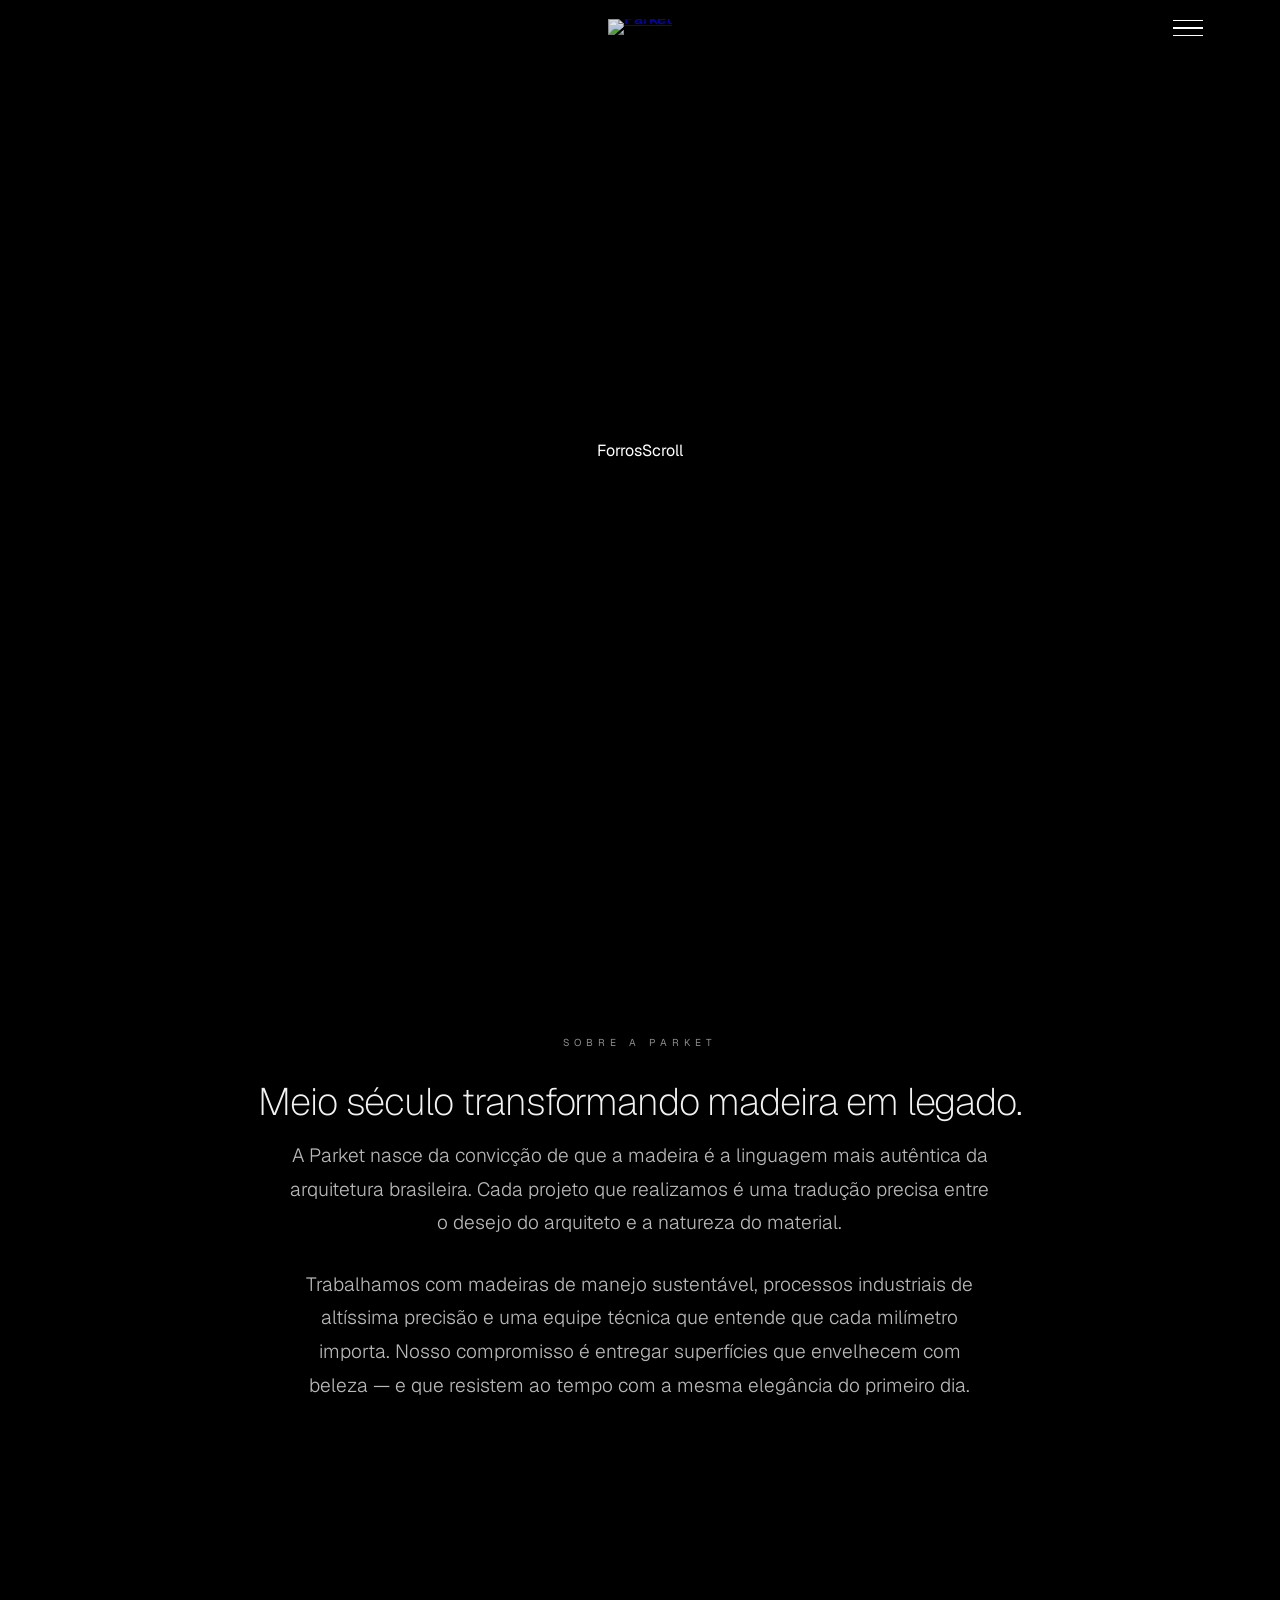
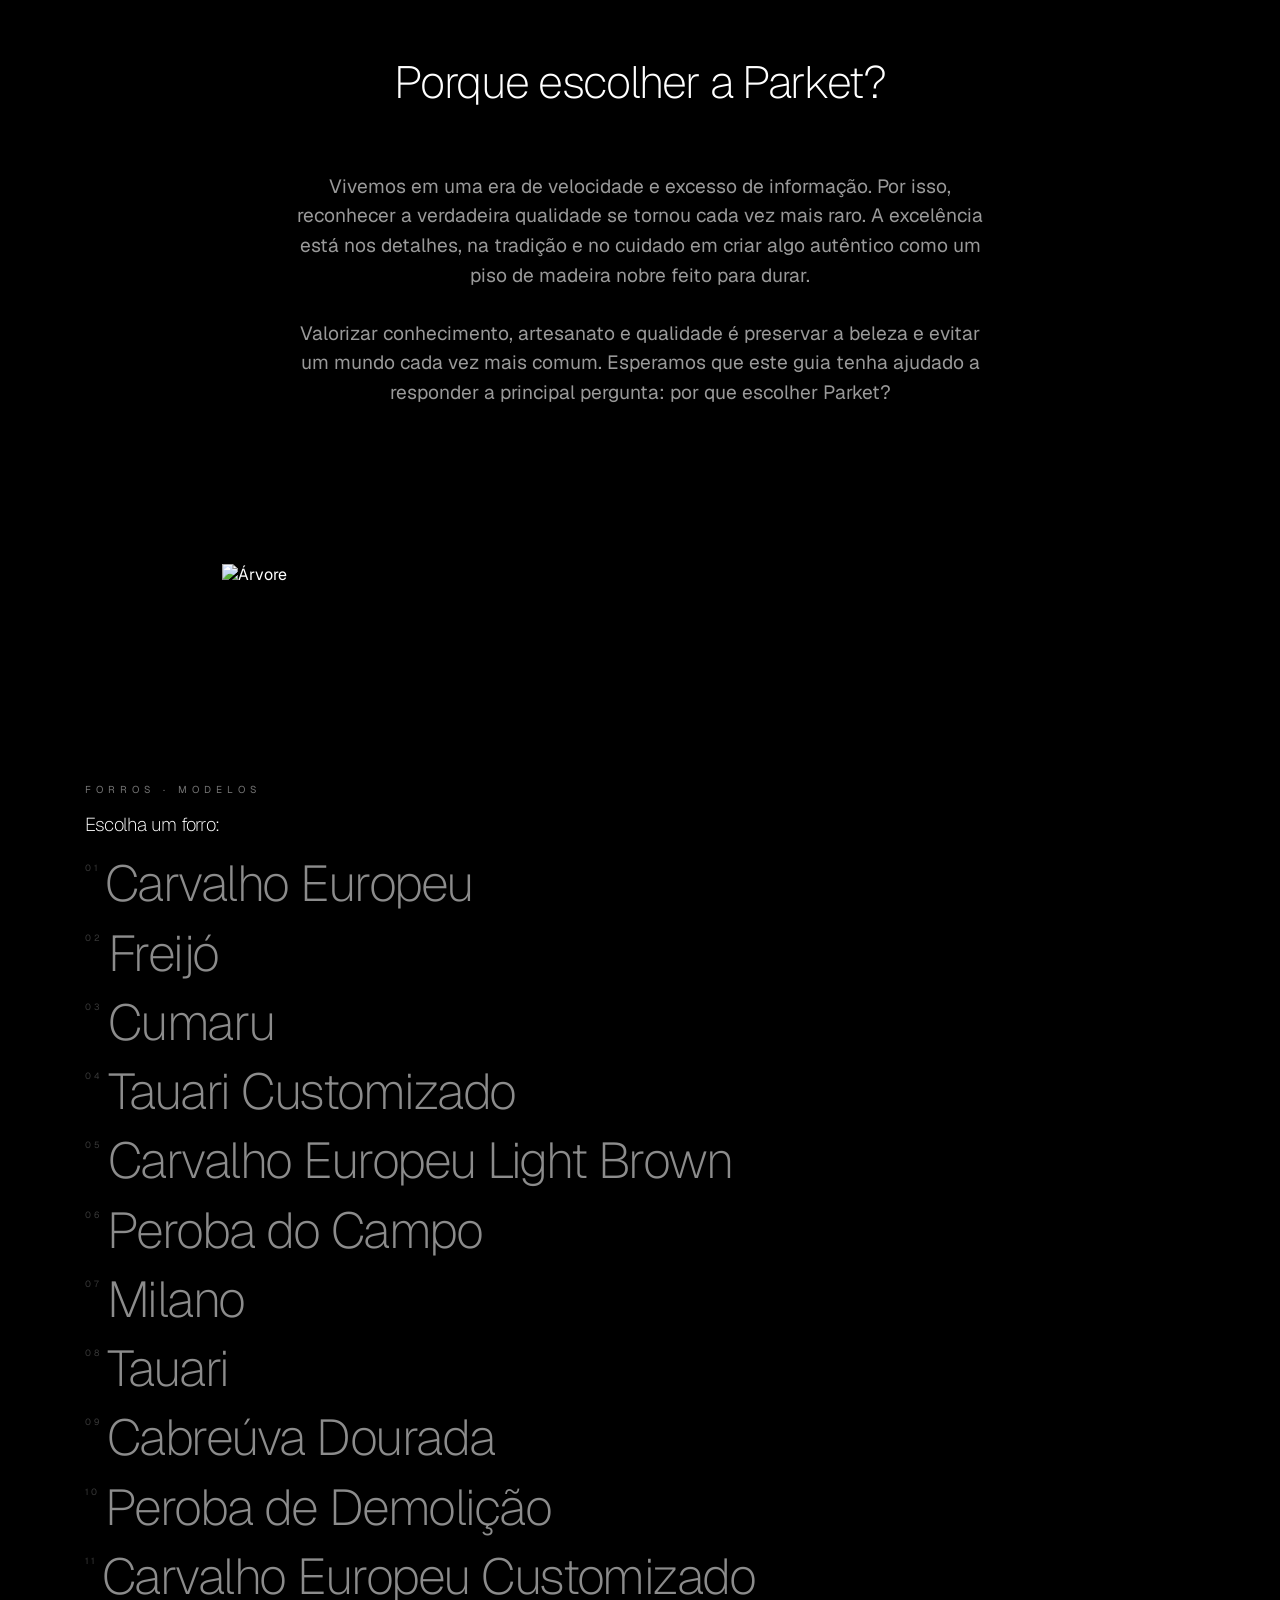
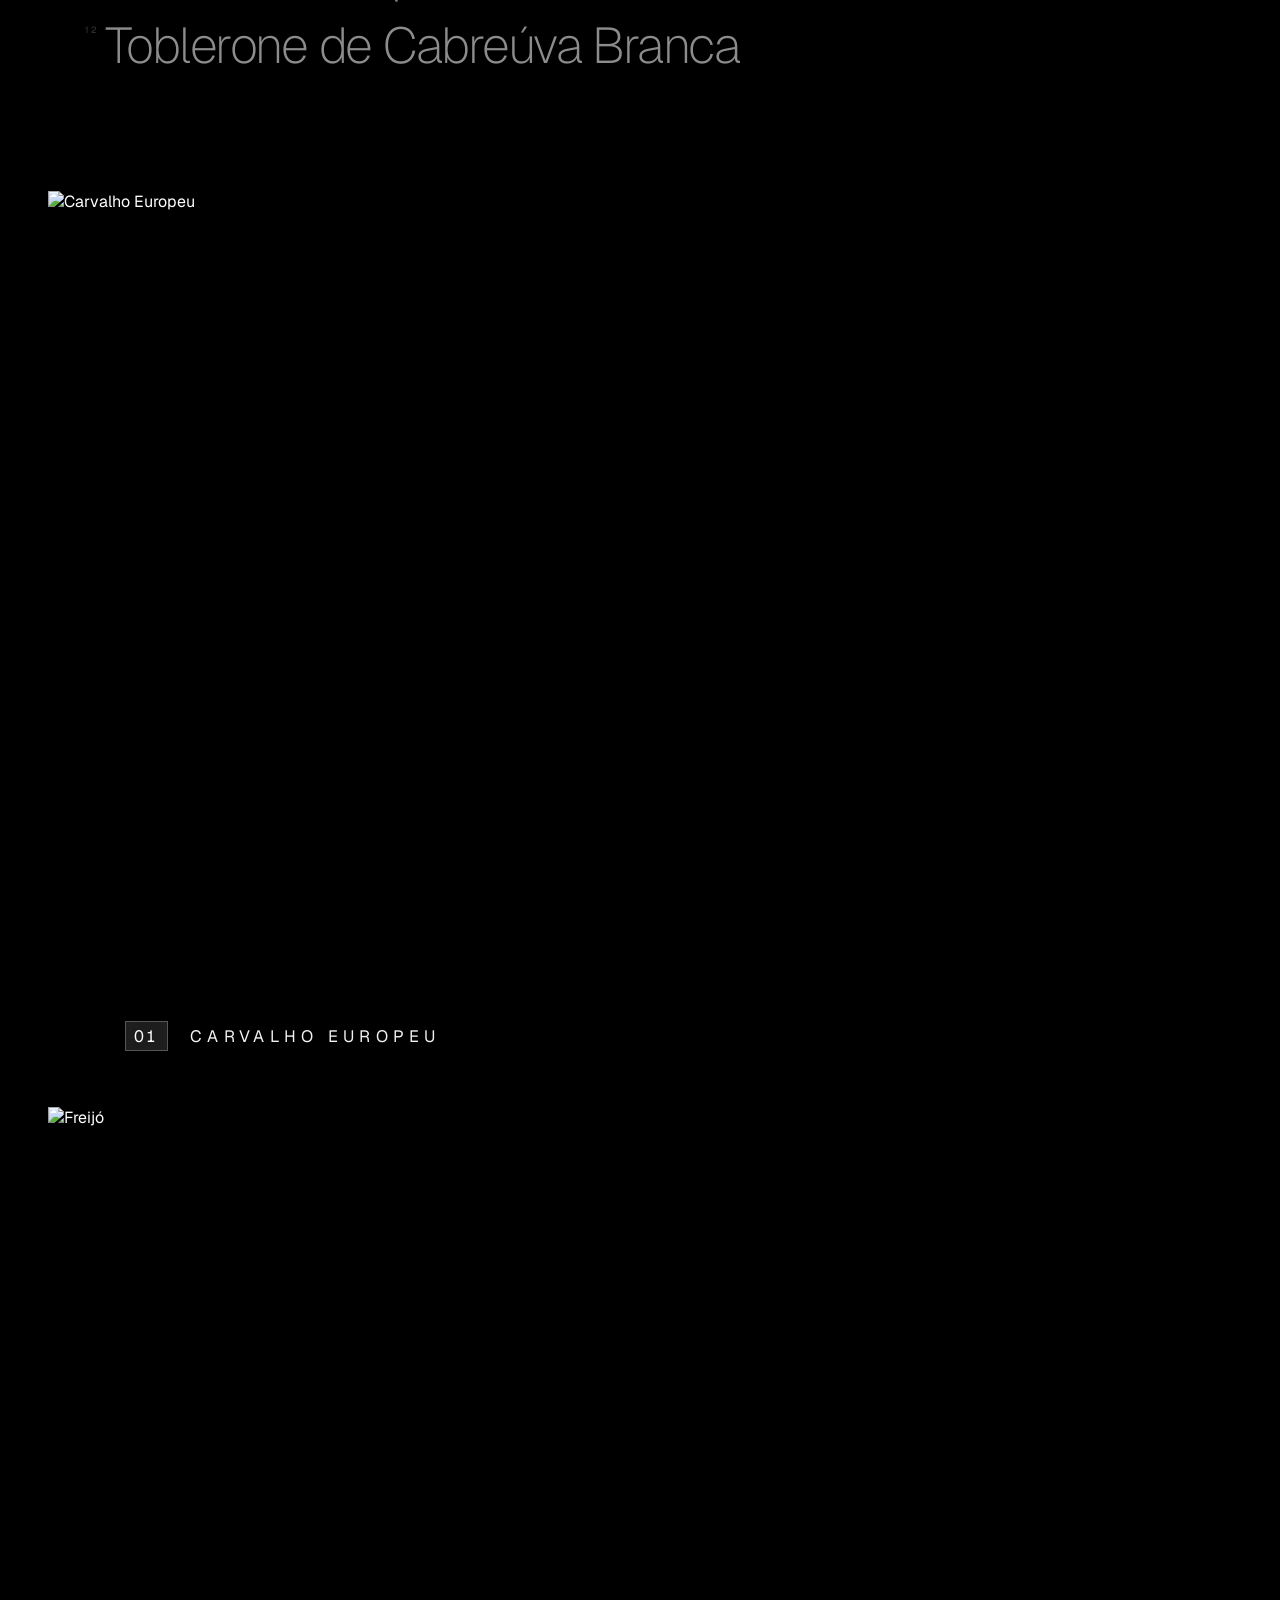
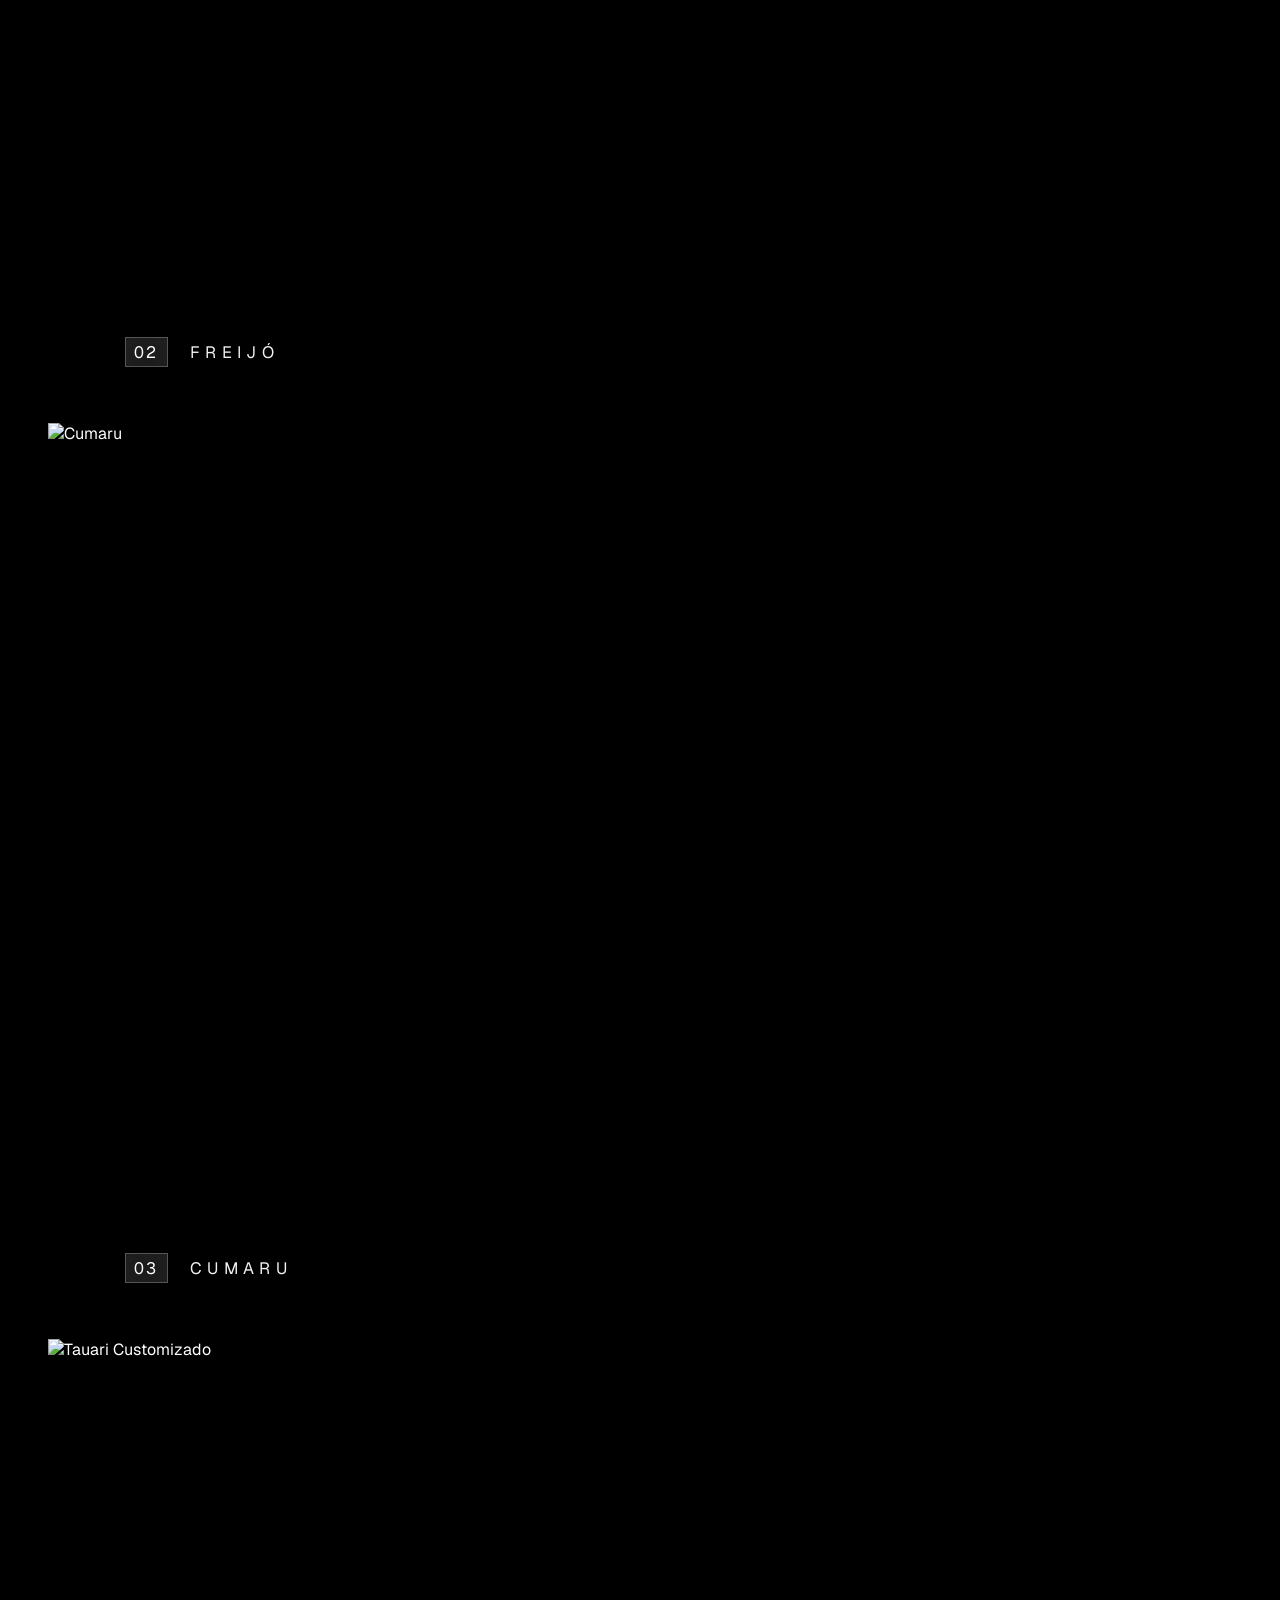
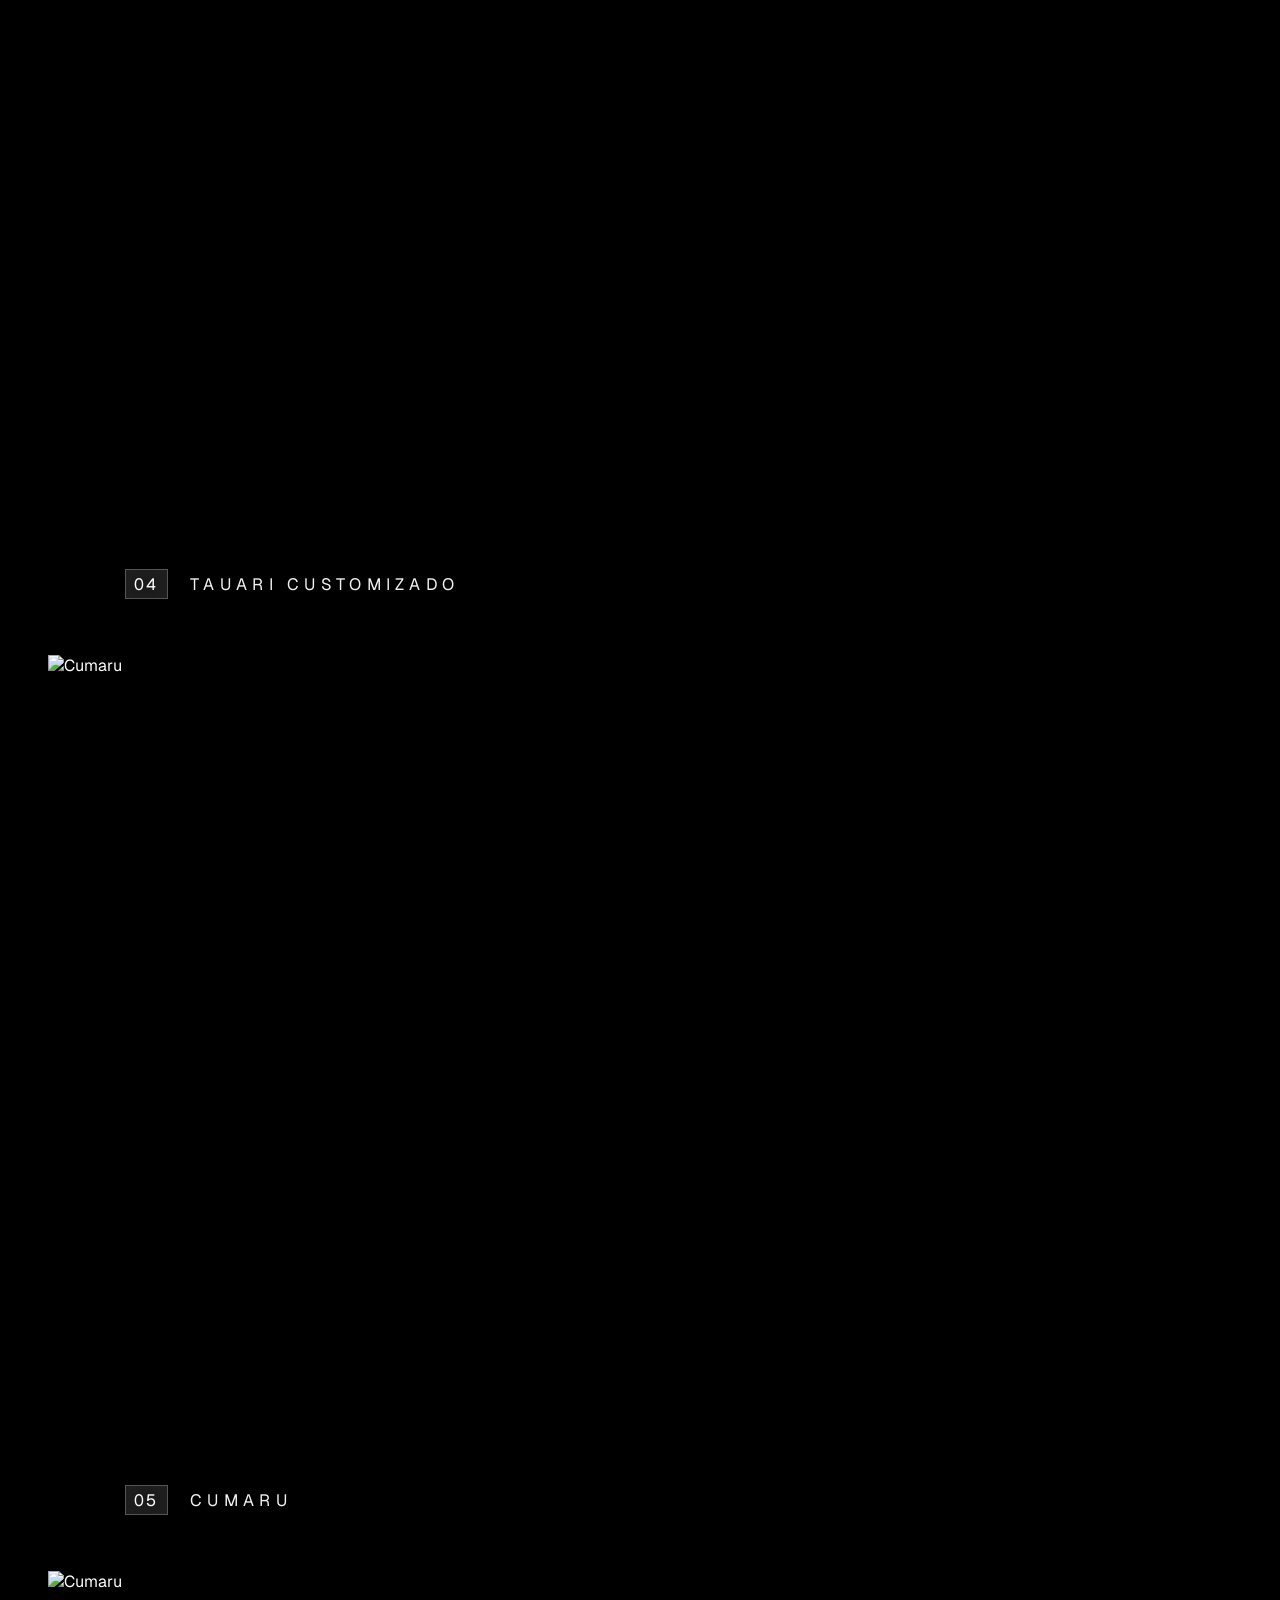
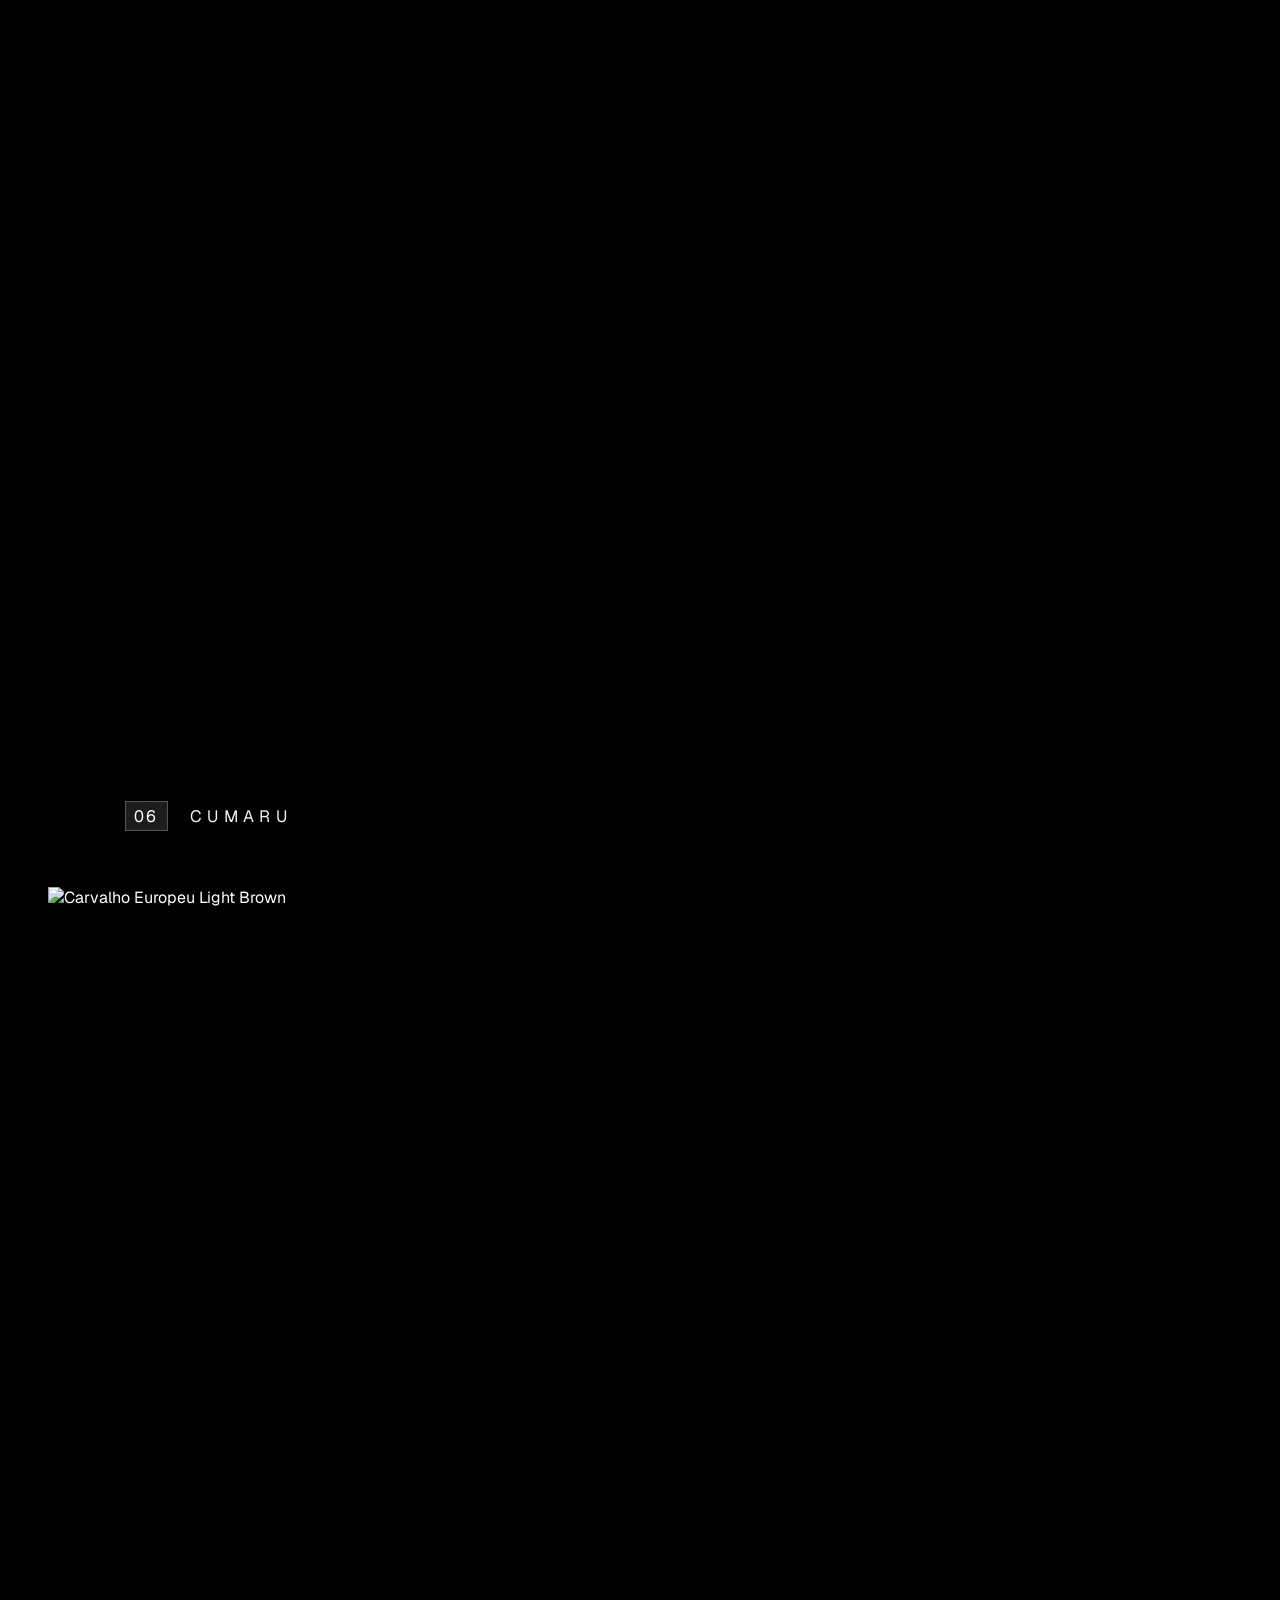
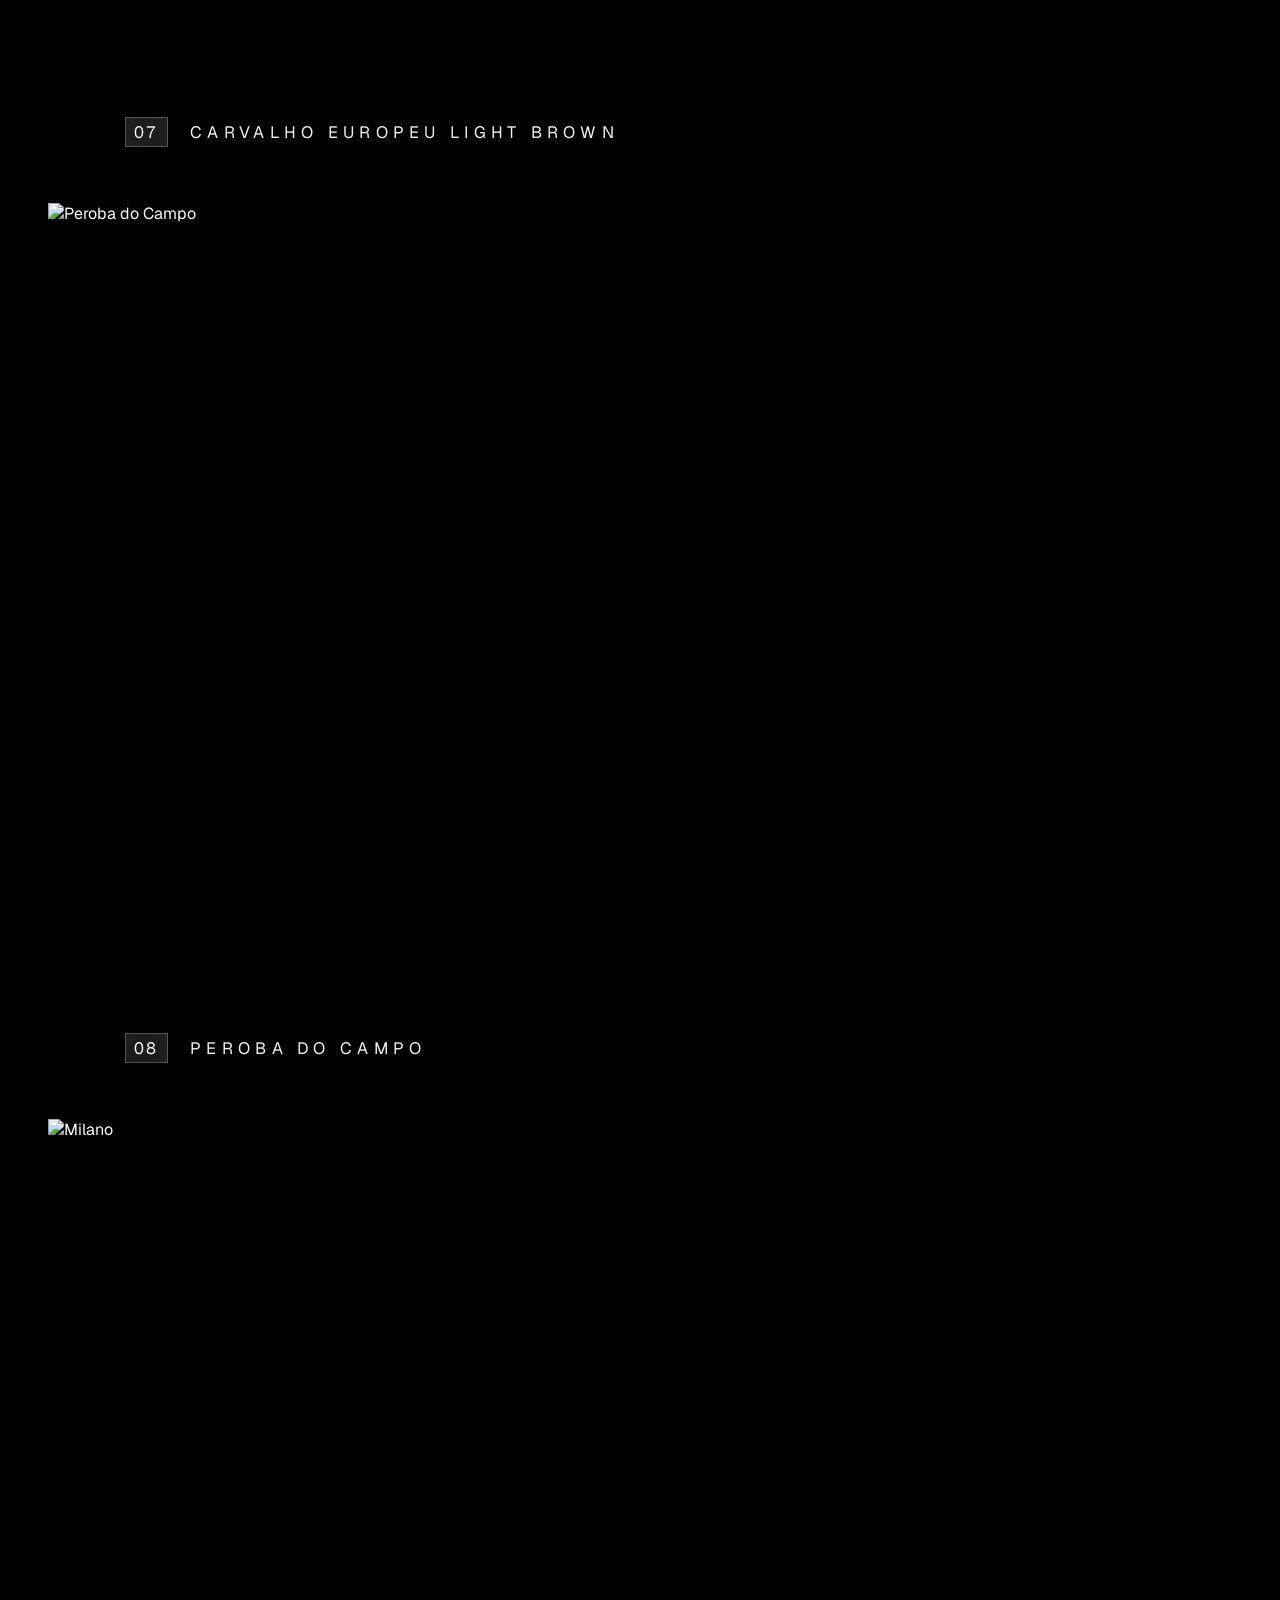
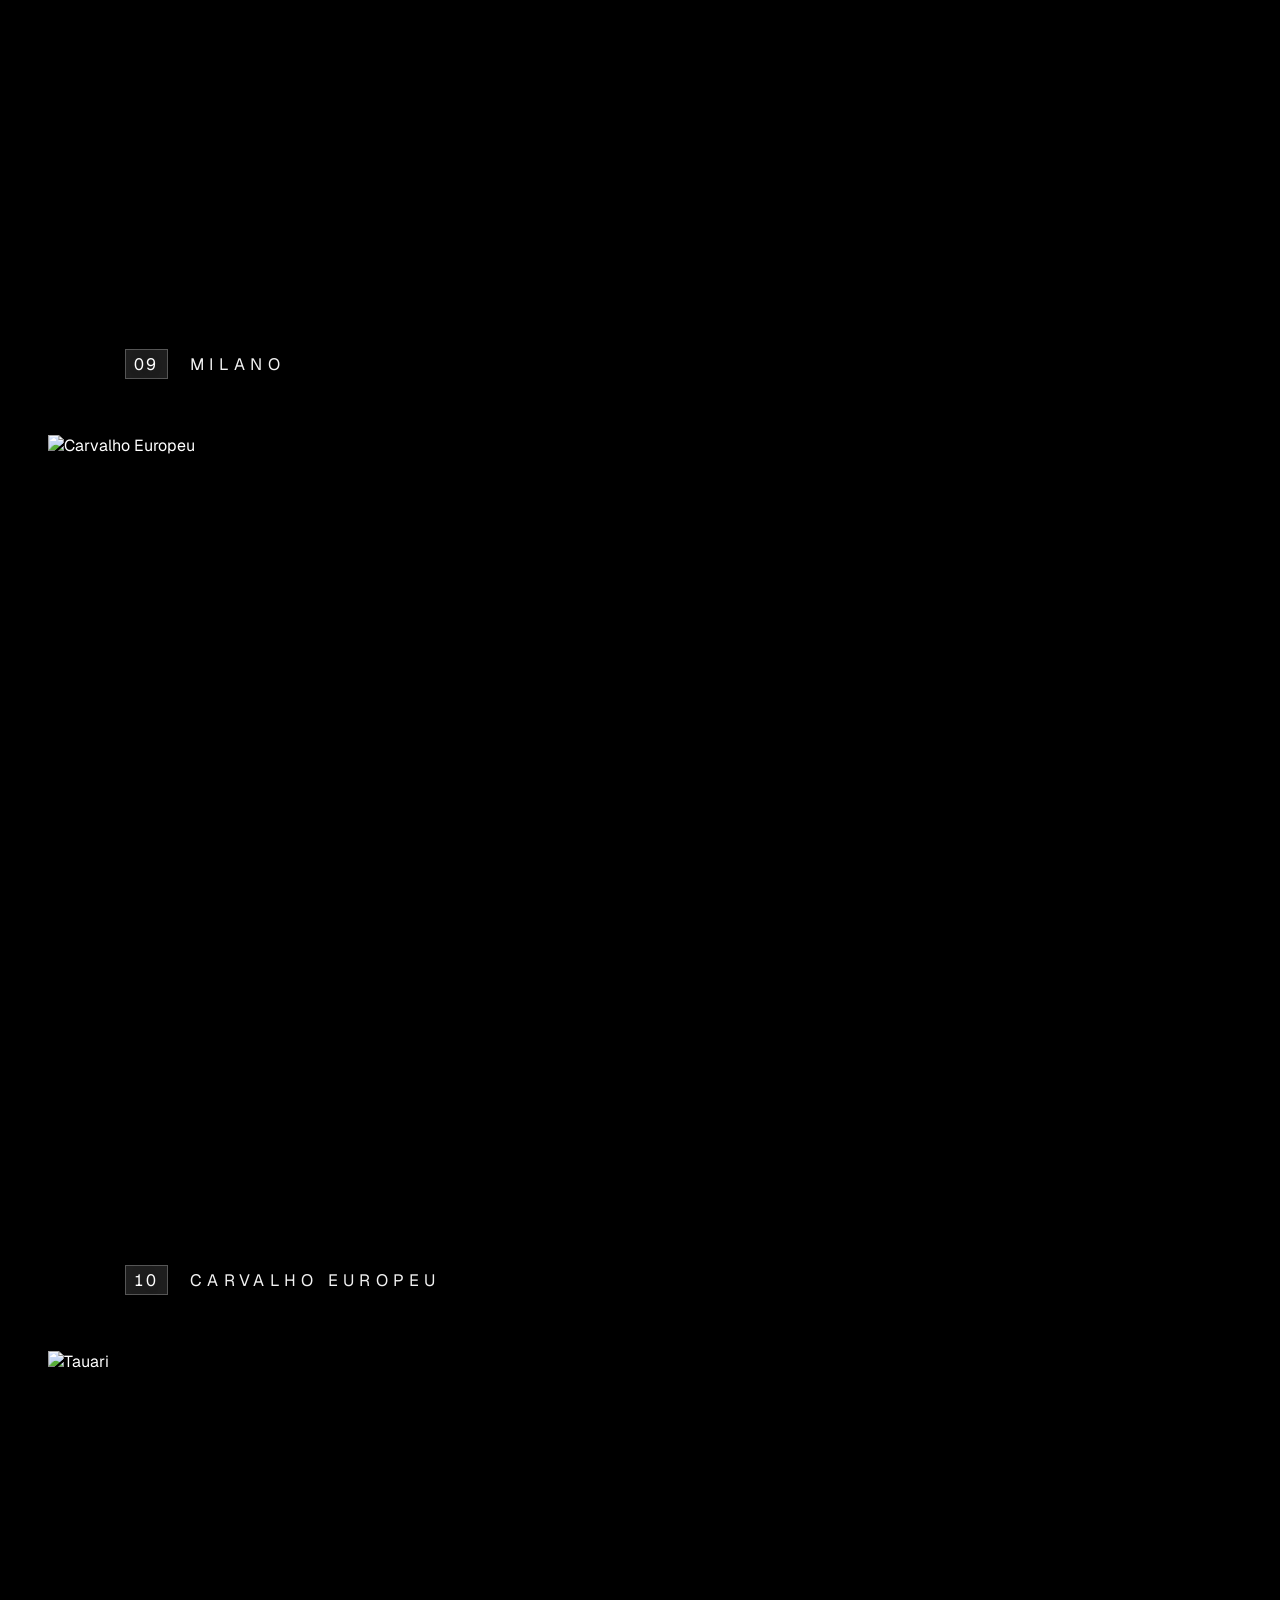
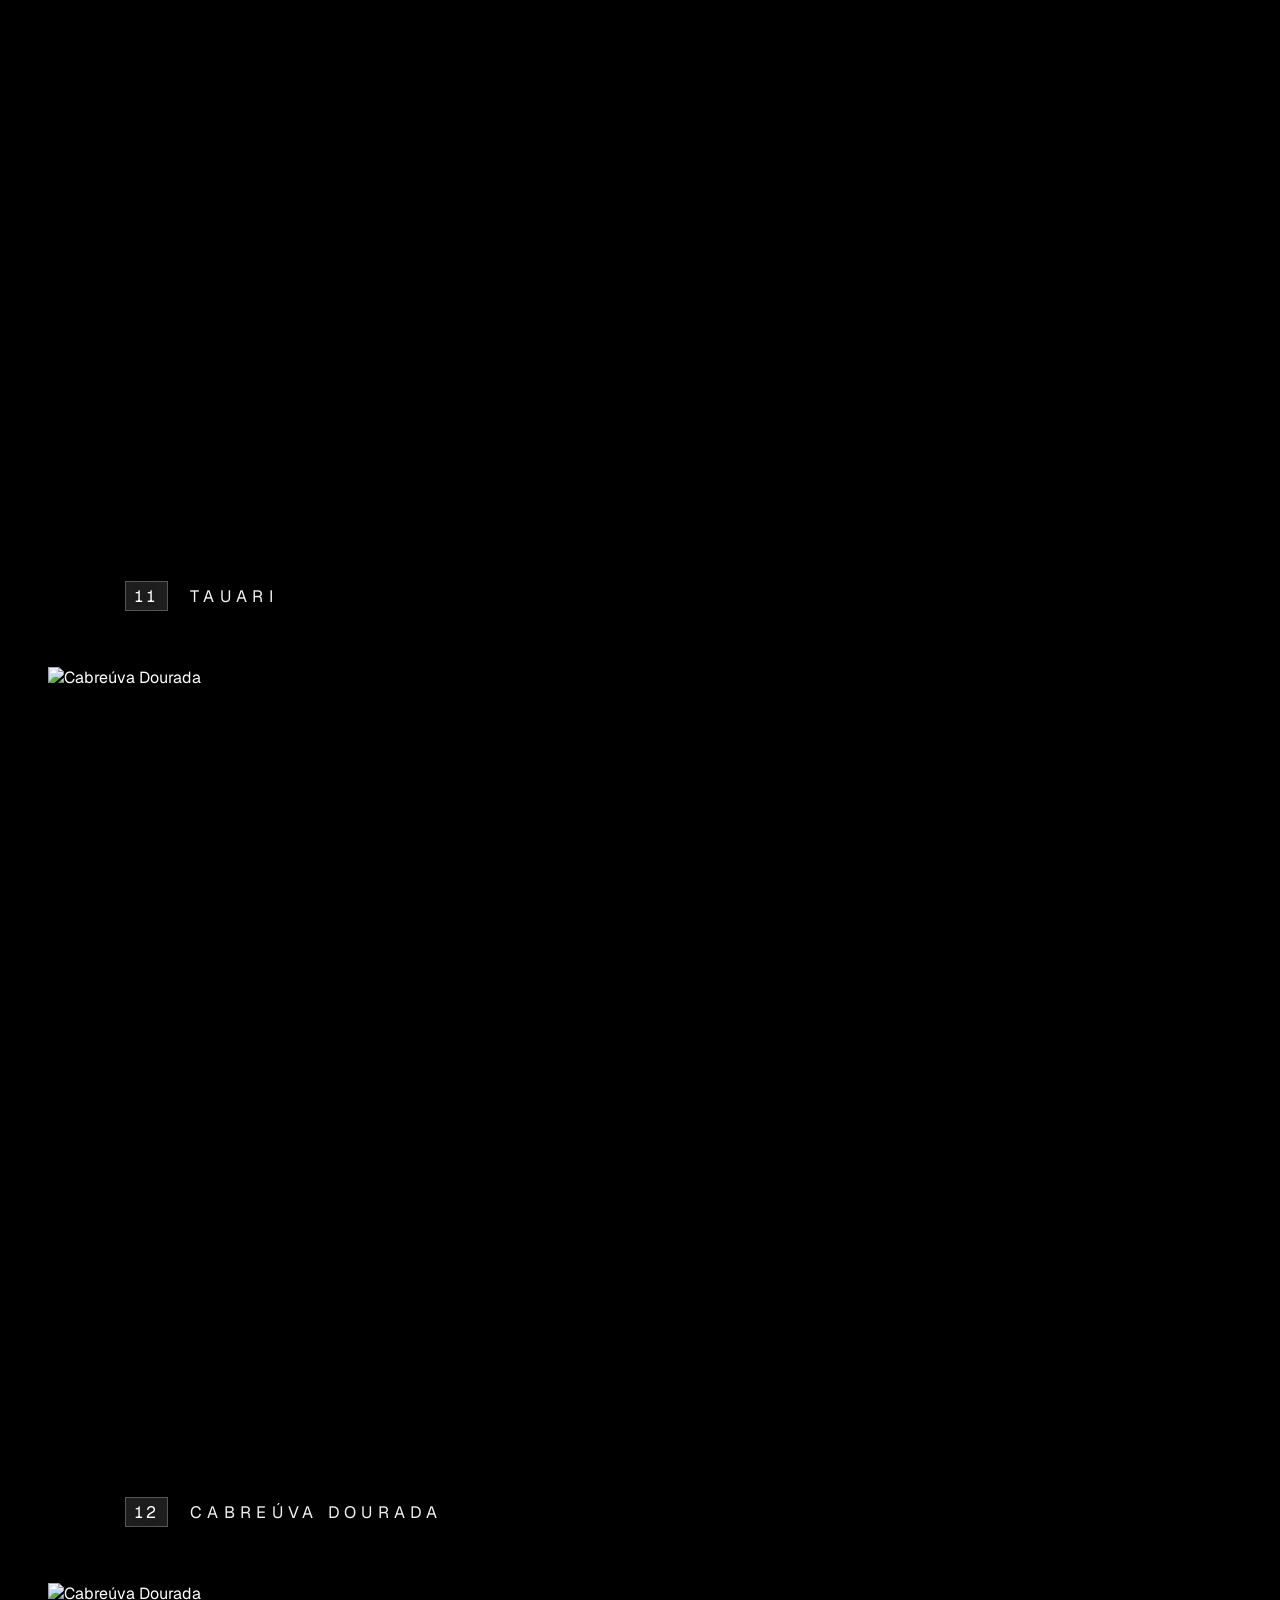
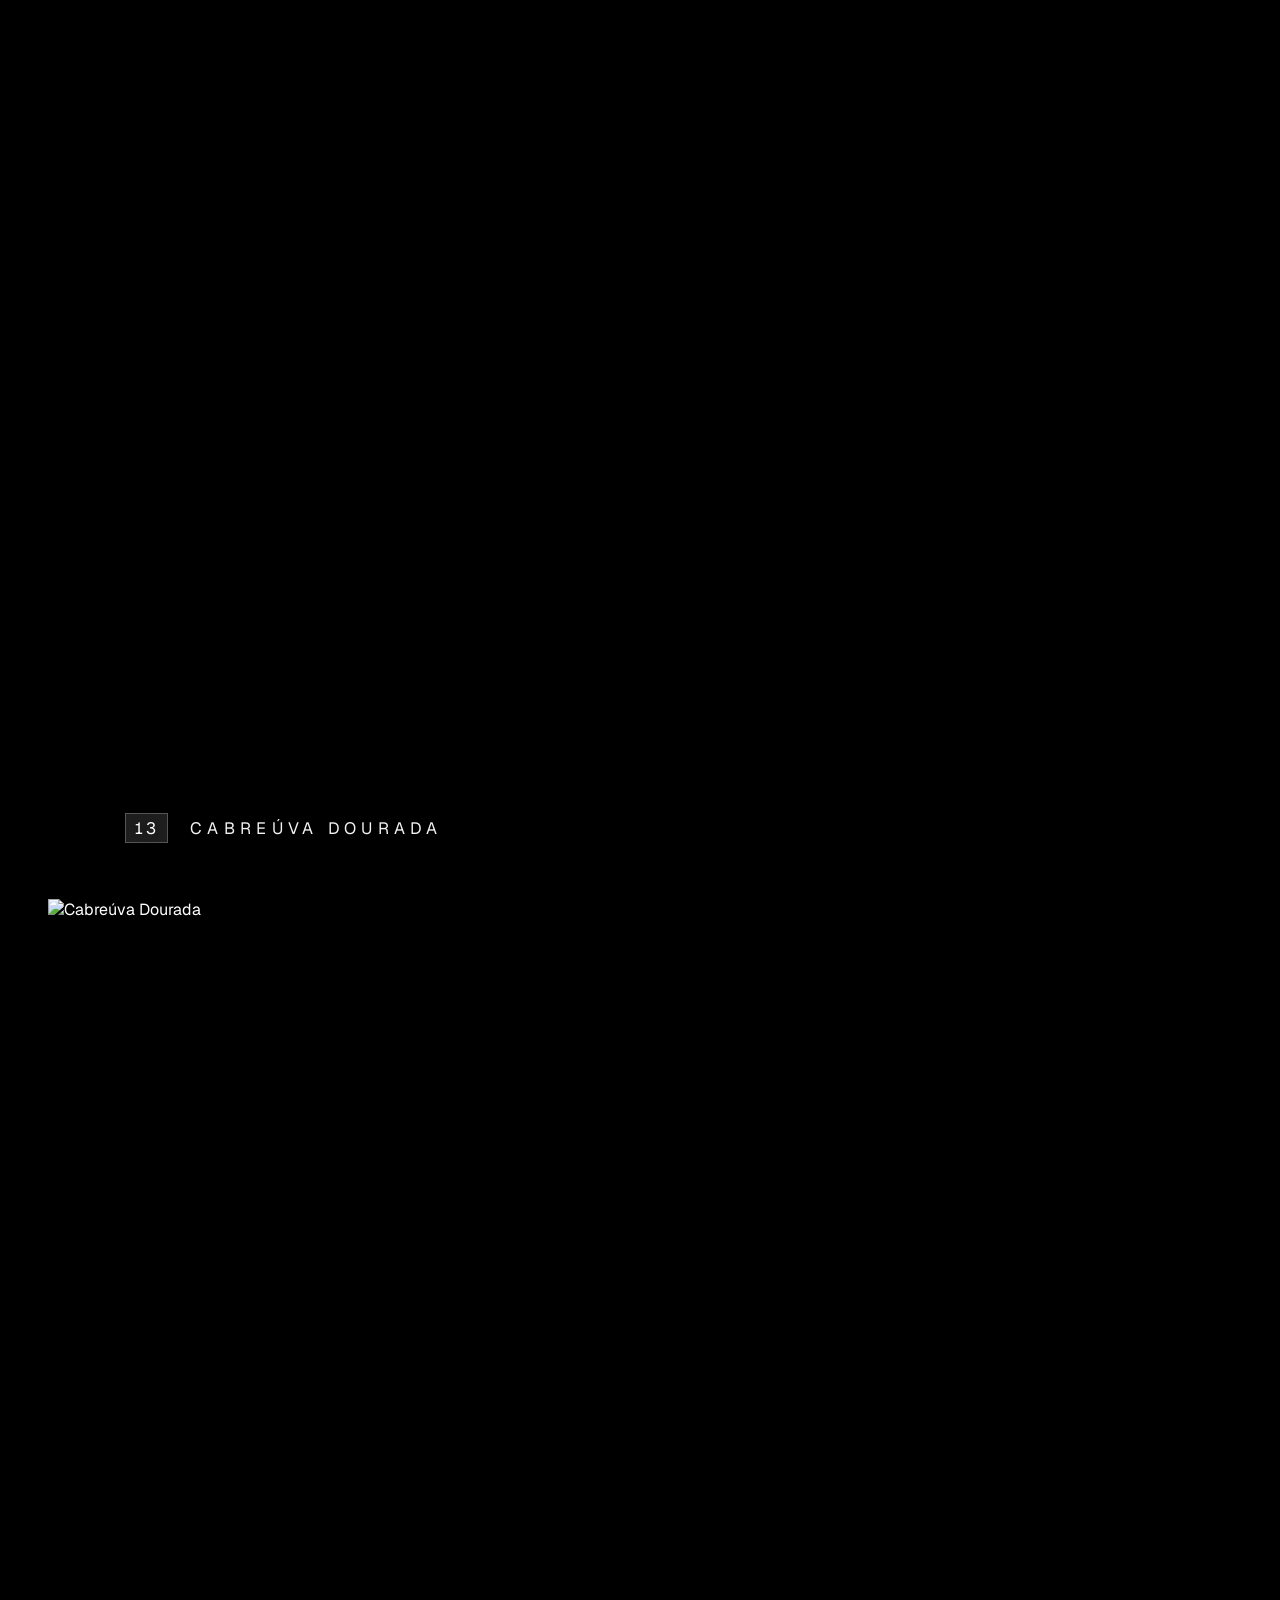
==== commit 9b4c107b: "Troca Inter por Geist e corrige os pesos da fonte variavel A tipografia sai do CDN do Google e passa" ====
--- a/_backup-pre-redesign/index.html
+++ b/_backup-pre-redesign/index.html
@@ -5,15 +5,18 @@
   <meta charset="utf-8">
   <meta content="width=device-width, initial-scale=1.0" name="viewport">
   <title>Parket — Catálogo</title>
+  <link rel="icon" type="image/png" sizes="32x32" href="[data-uri]">
+  <link rel="apple-touch-icon" sizes="180x180" href="https://parket.com.br/apple-touch-icon.png">
   <link rel="preconnect" href="https://fonts.googleapis.com">
   <link rel="preconnect" href="https://fonts.gstatic.com" crossorigin>
   <link rel="preconnect" href="https://parket.com.br">
   <link rel="preconnect" href="https://cdn.tailwindcss.com">
   <link rel="preload" as="image" href="autoload/Hero.webp">
   <script src="https://cdn.tailwindcss.com?plugins=forms,container-queries"></script>
-  <link href="https://fonts.googleapis.com/css2?family=Inter:wght@100;200;300;400;500;600;700;800;900&display=swap" rel="stylesheet">
+  
   <link href="https://fonts.googleapis.com/css2?family=Roboto:wght@300;400;500;700&display=swap" rel="stylesheet">
   <link href="https://fonts.googleapis.com/css2?family=Material+Symbols+Outlined:wght,FILL@100..700,0..1&display=swap" rel="stylesheet">
+  <link rel="stylesheet" href="fonts.css">
   <script src="assets/js/components.js"></script>
   <parket-seo is-main></parket-seo>
   <script>
@@ -23,7 +26,7 @@
         extend: {
           borderRadius: { "DEFAULT": "0", "lg": "0", "xl": "0", "full": "9999px" },
           colors: { "surface": "#131313", "background": "#000000", "primary": "#ffffff" },
-          fontFamily: { "headline": ["Inter"], "body": ["Inter"], "label": ["Inter"] }
+          fontFamily: { "headline": ["Geist", "sans-serif"], "body": ["Geist", "sans-serif"], "label": ["Geist", "sans-serif"] }
         }
       }
     }
--- a/_backup-pre-redesign/fonts.css
+++ b/_backup-pre-redesign/fonts.css
@@ -0,0 +1,35 @@
+/* ═══════════════════════════════════════════════════════════════
+   Geist — variavel, hospedada localmente (SIL Open Font License 1.1)
+
+   Fora do CDN do Google de proposito: a tipografia nao depende de
+   rede de terceiro, nao vaza o IP do visitante e nao paga dois
+   handshakes (googleapis + gstatic) antes do primeiro glifo.
+
+   E UM arquivo por subconjunto, nao um por peso: o .woff2 e uma
+   fonte variavel com eixo wght de 100 a 900. Por isso o
+   `font-weight: 100 900` abaixo — declarar um peso fixo faria o
+   navegador tratar o arquivo como estatico e arredondar 200 para
+   300 e 700 para 600, que e exatamente o bug que isso corrige.
+   Subconjuntos latin e latin-ext.
+
+   Para atualizar: pegar o CSS em fonts.googleapis.com com UA de
+   navegador moderno e rebaixar os .woff2 que ele apontar.
+   ═══════════════════════════════════════════════════════════════ */
+
+@font-face {
+  font-family: 'Geist';
+  font-style: normal;
+  font-weight: 100 900;
+  font-display: swap;
+  src: url('assets/fonts/geist-latin.woff2') format('woff2');
+  unicode-range: U+0000-00FF, U+0131, U+0152-0153, U+02BB-02BC, U+02C6, U+02DA, U+02DC, U+0304, U+0308, U+0329, U+2000-206F, U+20AC, U+2122, U+2191, U+2193, U+2212, U+2215, U+FEFF, U+FFFD;
+}
+
+@font-face {
+  font-family: 'Geist';
+  font-style: normal;
+  font-weight: 100 900;
+  font-display: swap;
+  src: url('assets/fonts/geist-latin-ext.woff2') format('woff2');
+  unicode-range: U+0100-02BA, U+02BD-02C5, U+02C7-02CC, U+02CE-02D7, U+02DD-02FF, U+0304, U+0308, U+0329, U+1D00-1DBF, U+1E00-1E9F, U+1EF2-1EFF, U+2020, U+20A0-20AB, U+20AD-20C0, U+2113, U+2C60-2C7F, U+A720-A7FF;
+}
--- a/_backup-pre-redesign/catalogo.css
+++ b/_backup-pre-redesign/catalogo.css
@@ -5,7 +5,7 @@
     body {
       background-color: #000;
       color: #fff;
-      font-family: 'Inter', sans-serif;
+      font-family: 'Geist', sans-serif;
       overflow-x: hidden;
     }
 
@@ -363,7 +363,7 @@
       grid-row: 1;
       align-self: center;
       justify-self: start;
-      font-family: 'Inter', sans-serif;
+      font-family: 'Geist', sans-serif;
       font-weight: 700;
       font-size: clamp(1.4rem, 2.4vw, 2.1rem);
       letter-spacing: -0.005em;
@@ -1390,7 +1390,7 @@
       text-align: center;
     }
     .porque-title {
-      font-family: 'Inter', sans-serif;
+      font-family: 'Geist', sans-serif;
       font-size: 45px;
       font-weight: 200;
       letter-spacing: -0.03em;
@@ -1464,7 +1464,7 @@
     .multicamadas-text {
       max-width: 880px;
       margin: 4rem auto 0;
-      font-family: 'Inter', sans-serif;
+      font-family: 'Geist', sans-serif;
       font-size: 22px;
       line-height: 1.55;
       color: #555555;
